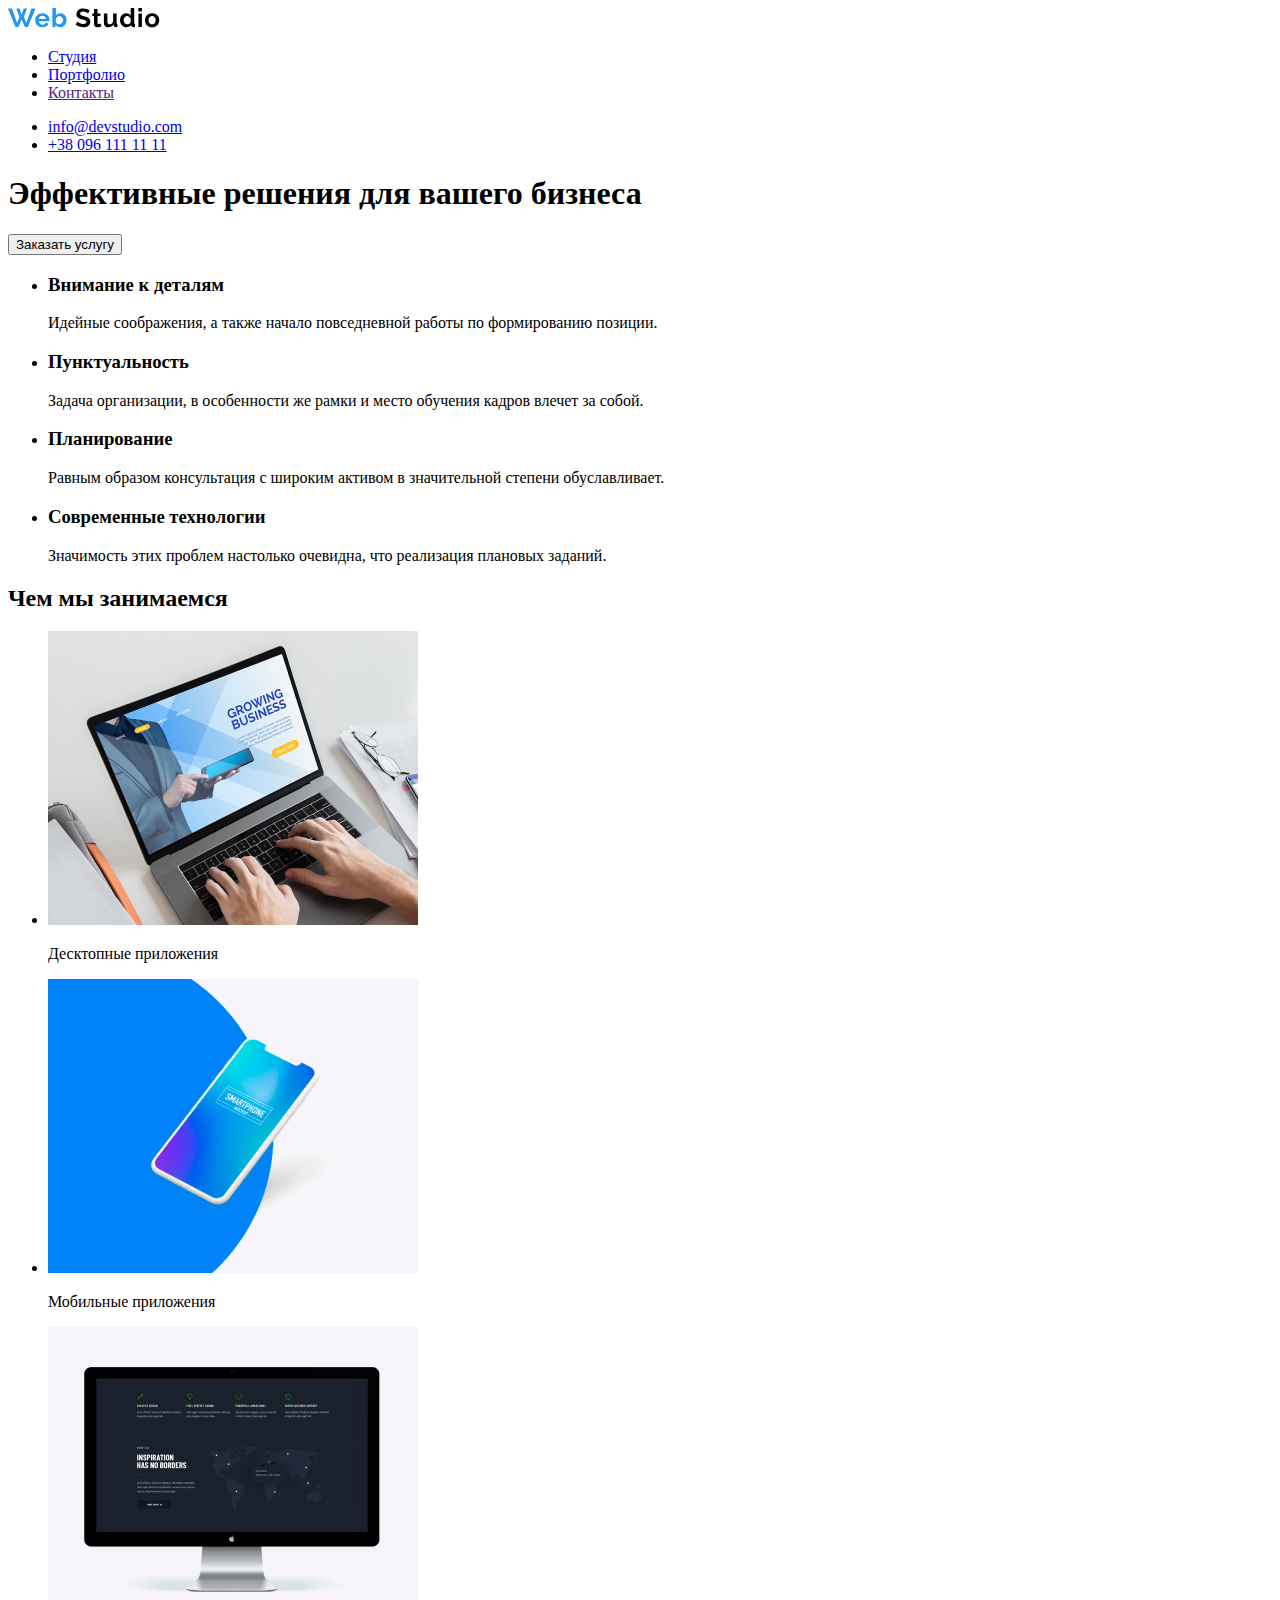
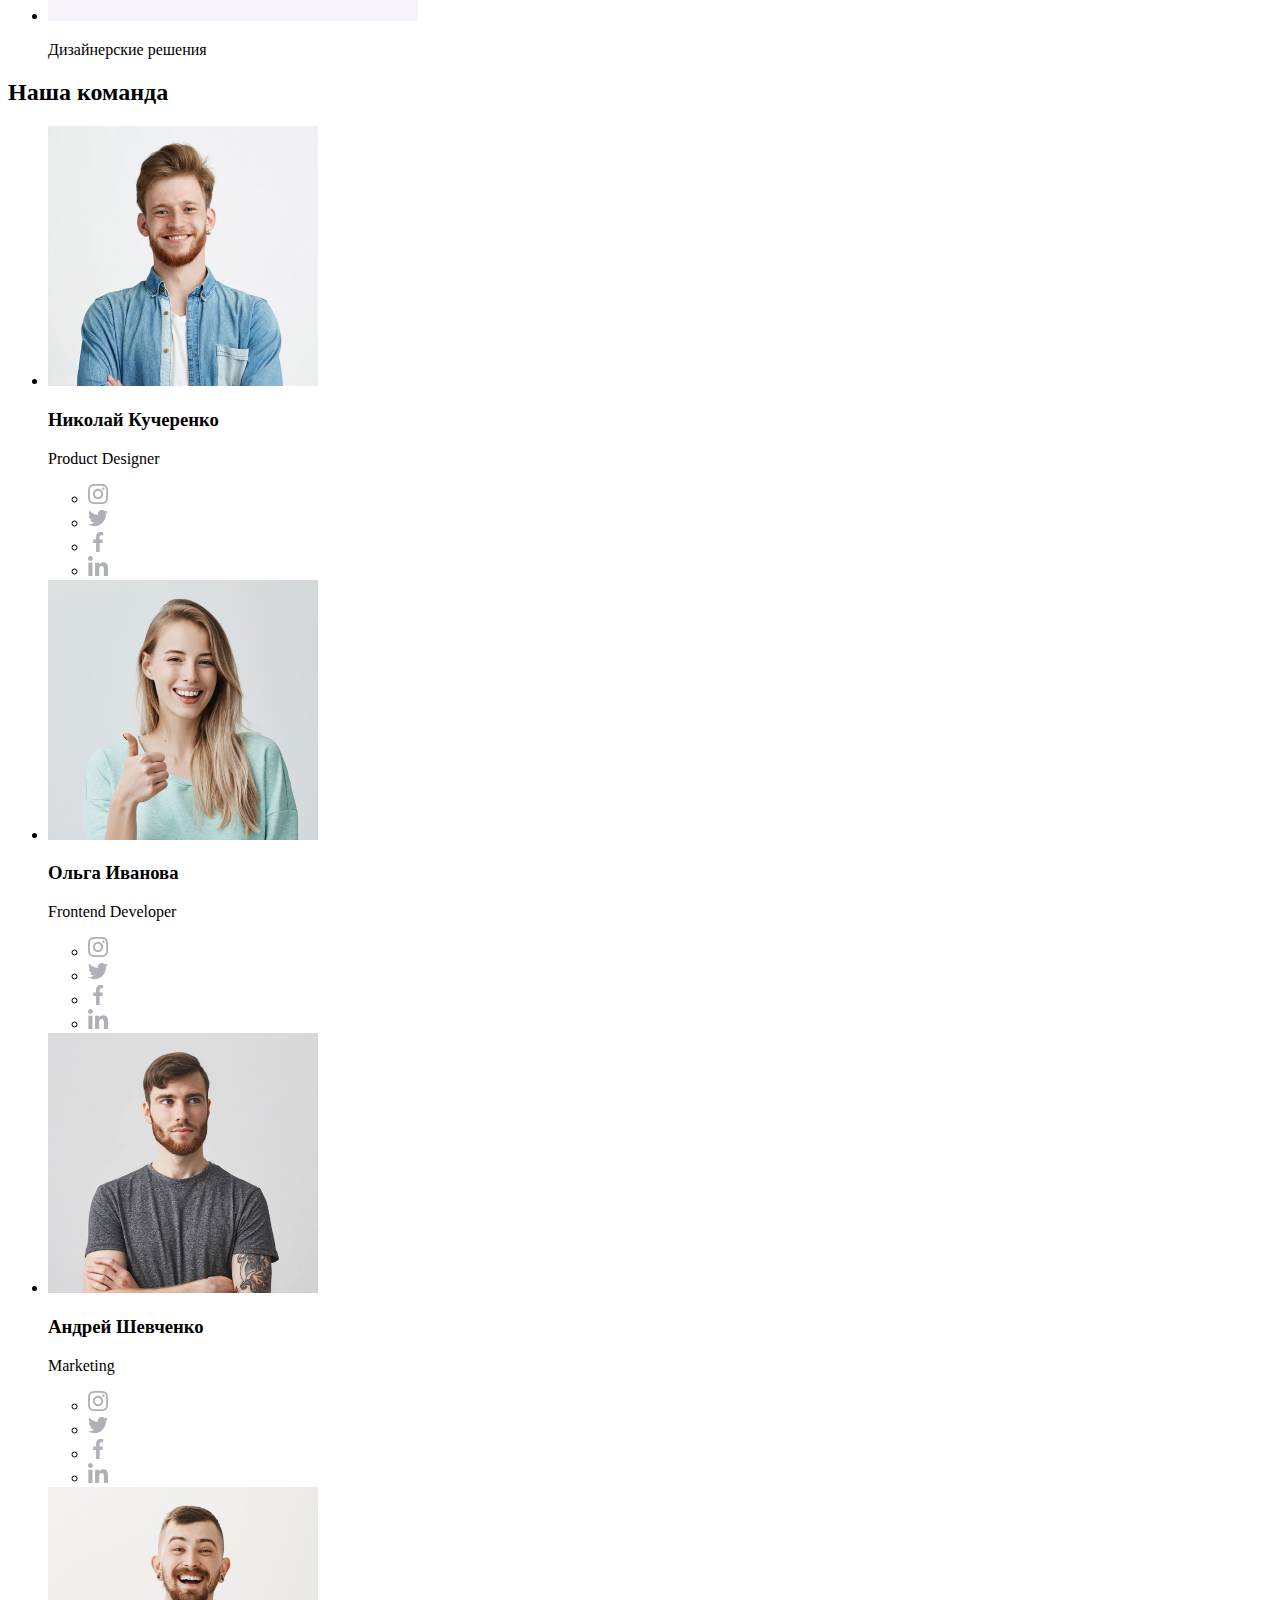
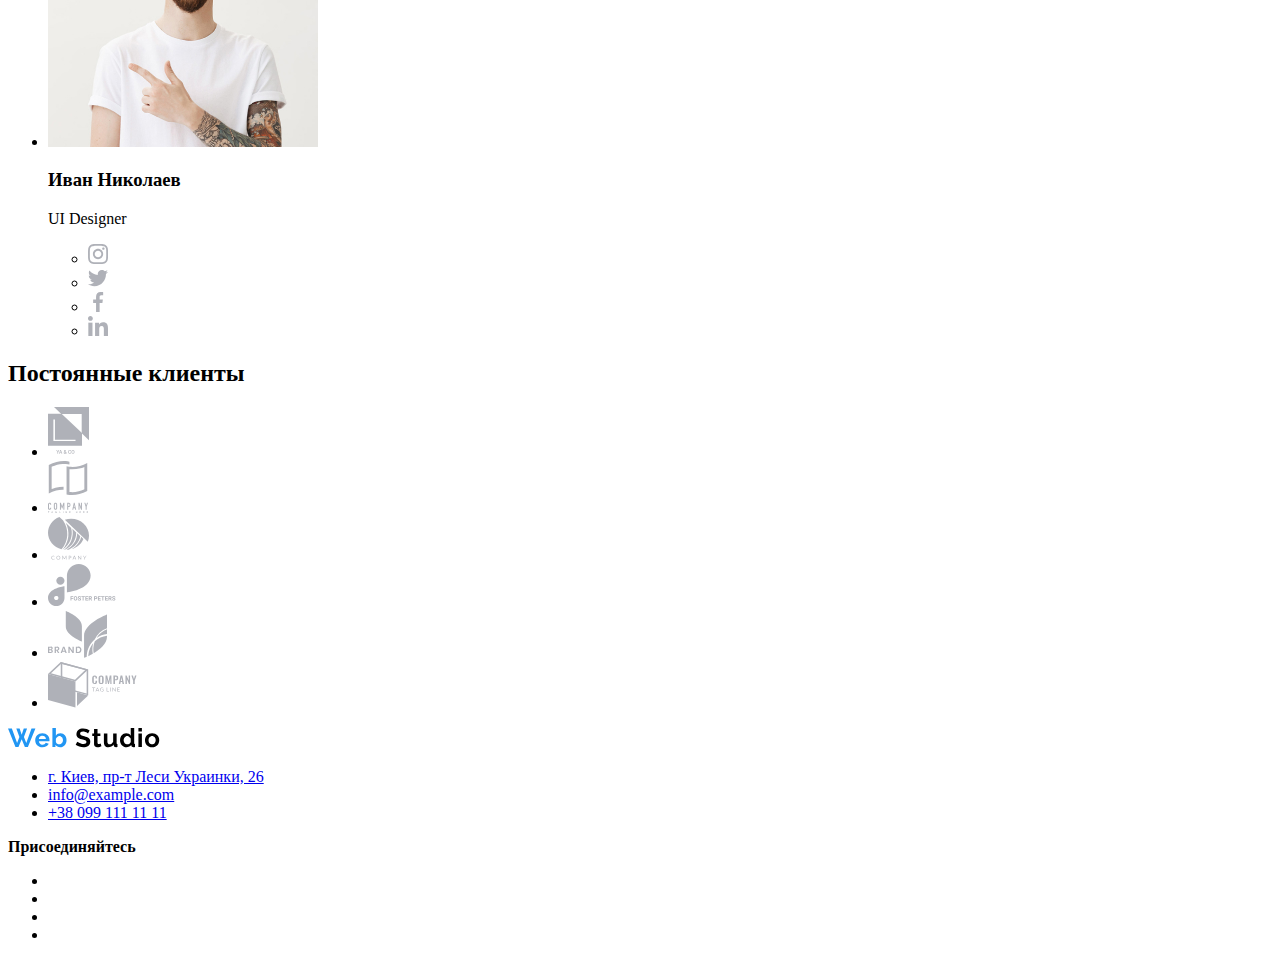
==== index.html @ 7141c563 "Изменяет имя файла" ====
<!DOCTYPE html>
<html lang="ru">
  <head>
    <meta charset="UTF-8" />
    <meta name="viewport" content="width=device-width, initial-scale=1.0" />
    <title>Веб студия</title>
  </head>
  <body>
    <header>
      <nav>
        <a href="/"><img src="./images/logo.svg" alt="Логотип компании" /></a>

        <ul>
          <li>
            <a href="./index.html">Студия</a>
          </li>
          <li>
            <a href="./portfolio.html">Портфолио</a>
          </li>
          <li>
            <a href="">Контакты</a>
          </li>
        </ul>
      </nav>
      <ul>
        <li>
          <a href="mailto:info@devstudio.com">info@devstudio.com</a>
        </li>
        <li>
          <a href="tel:+380961111111">+38 096 111 11 11</a>
        </li>
      </ul>
    </header>

    <main>
      <section>
        <h1>Эффективные решения для вашего бизнеса</h1>
        <button>Заказать услугу</button>
      </section>

      <section>
        <h2 hidden>О нас</h2>
        <ul>
          <li>
            <h3>Внимание к деталям</h3>
            <p>
              Идейные соображения, а также начало повседневной работы по
              формированию позиции.
            </p>
          </li>
          <li>
            <h3>Пунктуальность</h3>
            <p>
              Задача организации, в особенности же рамки и место обучения кадров
              влечет за собой.
            </p>
          </li>
          <li>
            <h3>Планирование</h3>
            <p>
              Равным образом консультация с широким активом в значительной
              степени обуславливает.
            </p>
          </li>
          <li>
            <h3>Современные технологии</h3>
            <p>
              Значимость этих проблем настолько очевидна, что реализация
              плановых заданий.
            </p>
          </li>
        </ul>
      </section>

      <section>
        <h2>Чем мы занимаемся</h2>
        <ul>
          <li>
            <img
              src="./images/img-1.jpg"
              alt="Работа за ноутбуком"
              width="370"
              height="294"
            />
            <p>Десктопные приложения</p>
          </li>
          <li>
            <img
              src="./images/img-2.jpg"
              alt="Мобильный телефон"
              width="370"
              height="294"
            />
            <p>Мобильные приложения</p>
          </li>
          <li>
            <img
              src="./images/img-3.jpg"
              alt="Дизайн проэкт на мониторе"
              width="370"
              height="294"
            />
            <p>Дизайнерские решения</p>
          </li>
        </ul>
      </section>

      <section>
        <h2>Наша команда</h2>
        <ul>
          <li>
            <img
              src="./images/teammate-1.jpg"
              alt="Сотрудник-1"
              width="270"
              height="260"
            />
            <h3>Николай Кучеренко</h3>
            <p>Product Designer</p>
            <ul>
              <li>
                <a href="https://www.instagram.com/" target="_blank"
                  ><img
                    src="./images/instagram-logo.svg"
                    alt="Логотип инстаграм"
                /></a>
              </li>
              <li>
                <a href="https://twitter.com/explore" target="_blank"
                  ><img src="./images/twitter-logo.svg" alt="Логотип твиттер"
                /></a>
              </li>
              <li>
                <a href="https://uk-ua.facebook.com/" target="_blank"
                  ><img src="./images/facebook-logo.svg" alt="Логотип фейсбук"
                /></a>
              </li>
              <li>
                <a href="https://www.linkedin.com/" target="_blank"
                  ><img src="./images/linkedin-logo.svg" alt="Логотип линкедин"
                /></a>
              </li>
            </ul>
          </li>
          <li>
            <img
              src="./images/teammate-2.jpg"
              alt="Сотрудник-2"
              width="270"
              height="260"
            />
            <h3>Ольга Иванова</h3>
            <p>Frontend Developer</p>
            <ul>
              <li>
                <a href="https://www.instagram.com/" target="_blank"
                  ><img
                    src="./images/instagram-logo.svg"
                    alt="Логотип инстаграм"
                /></a>
              </li>
              <li>
                <a href="https://twitter.com/explore" target="_blank"
                  ><img src="./images/twitter-logo.svg" alt="Логотип твиттер"
                /></a>
              </li>
              <li>
                <a href="https://uk-ua.facebook.com/" target="_blank"
                  ><img src="./images/facebook-logo.svg" alt="Логотип фейсбук"
                /></a>
              </li>
              <li>
                <a href="https://www.linkedin.com/" target="_blank"
                  ><img src="./images/linkedin-logo.svg" alt="Логотип линкедин"
                /></a>
              </li>
            </ul>
          </li>
          <li>
            <img
              src="./images/teammate-3.jpg"
              alt="Сотрудник-3"
              width="270"
              height="260"
            />
            <h3>Андрей Шевченко</h3>
            <p>Marketing</p>
            <ul>
              <li>
                <a href="https://www.instagram.com/" target="_blank"
                  ><img
                    src="./images/instagram-logo.svg"
                    alt="Логотип инстаграм"
                /></a>
              </li>
              <li>
                <a href="https://twitter.com/explore" target="_blank"
                  ><img src="./images/twitter-logo.svg" alt="Логотип твиттер"
                /></a>
              </li>
              <li>
                <a href="https://uk-ua.facebook.com/" target="_blank"
                  ><img src="./images/facebook-logo.svg" alt="Логотип фейсбук"
                /></a>
              </li>
              <li>
                <a href="https://www.linkedin.com/" target="_blank"
                  ><img src="./images/linkedin-logo.svg" alt="Логотип линкедин"
                /></a>
              </li>
            </ul>
          </li>
          <li>
            <img
              src="./images/teammate-4.jpg"
              alt="Сотрудник-4"
              width="270"
              height="260"
            />
            <h3>Иван Николаев</h3>
            <p>UI Designer</p>
            <ul>
              <li>
                <a href="https://www.instagram.com/" target="_blank"
                  ><img
                    src="./images/instagram-logo.svg"
                    alt="Логотип инстаграм"
                /></a>
              </li>
              <li>
                <a href="https://twitter.com/explore" target="_blank"
                  ><img src="./images/twitter-logo.svg" alt="Логотип твиттер"
                /></a>
              </li>
              <li>
                <a href="https://uk-ua.facebook.com/" target="_blank"
                  ><img src="./images/facebook-logo.svg" alt="Логотип фейсбук"
                /></a>
              </li>
              <li>
                <a href="https://www.linkedin.com/" target="_blank"
                  ><img src="./images/linkedin-logo.svg" alt="Логотип линкедин"
                /></a>
              </li>
            </ul>
          </li>
        </ul>
      </section>

      <section>
        <h2>Постоянные клиенты</h2>
        <ul>
          <li>
            <a href="" target="_blank"
              ><img src="./images/logocom1.svg" alt="Логотип компании 1"
            /></a>
          </li>
          <li>
            <a href="" target="_blank"
              ><img src="./images/logocom2.svg" alt="Логотип компании 2"
            /></a>
          </li>
          <li>
            <a href="" target="_blank"
              ><img src="./images/logocom3.svg" alt="Логотип компании 3"
            /></a>
          </li>
          <li>
            <a href="" target="_blank"
              ><img src="./images/logocom4.svg" alt="Логотип компании 4"
            /></a>
          </li>
          <li>
            <a href="" target="_blank"
              ><img src="./images/logocom6.svg" alt="Логотип компании 5"
            /></a>
          </li>
          <li>
            <a href="" target="_blank"
              ><img src="./images/logocom5.svg" alt="Логотип компании 6"
            /></a>
          </li>
        </ul>
      </section>
    </main>

    <footer>
      <a href=""><img src="./images/logo.svg" alt="Логотип компании" /></a>

      <ul>
        <li>
          <a href="https://goo.gl/maps/AK2g4CB96HyjoU2Z7" target="_blank"
            >г. Киев, пр-т Леси Украинки, 26</a
          >
        </li>
        <li><a href="mailto:info@example.com">info@example.com</a></li>
        <li><a href="tel:+380991111111">+38 099 111 11 11</a></li>
      </ul>

      <b>Присоединяйтесь</b>
      <ul>
        <li><a href="" aria-label="Instagram icon"></a></li>
        <li><a href="" aria-label="Twitter icon"></a></li>
        <li><a href="" aria-label="Facebook icon"></a></li>
        <li><a href="" aria-label="Linkedin icon"></a></li>
      </ul>
    </footer>
  </body>
</html>
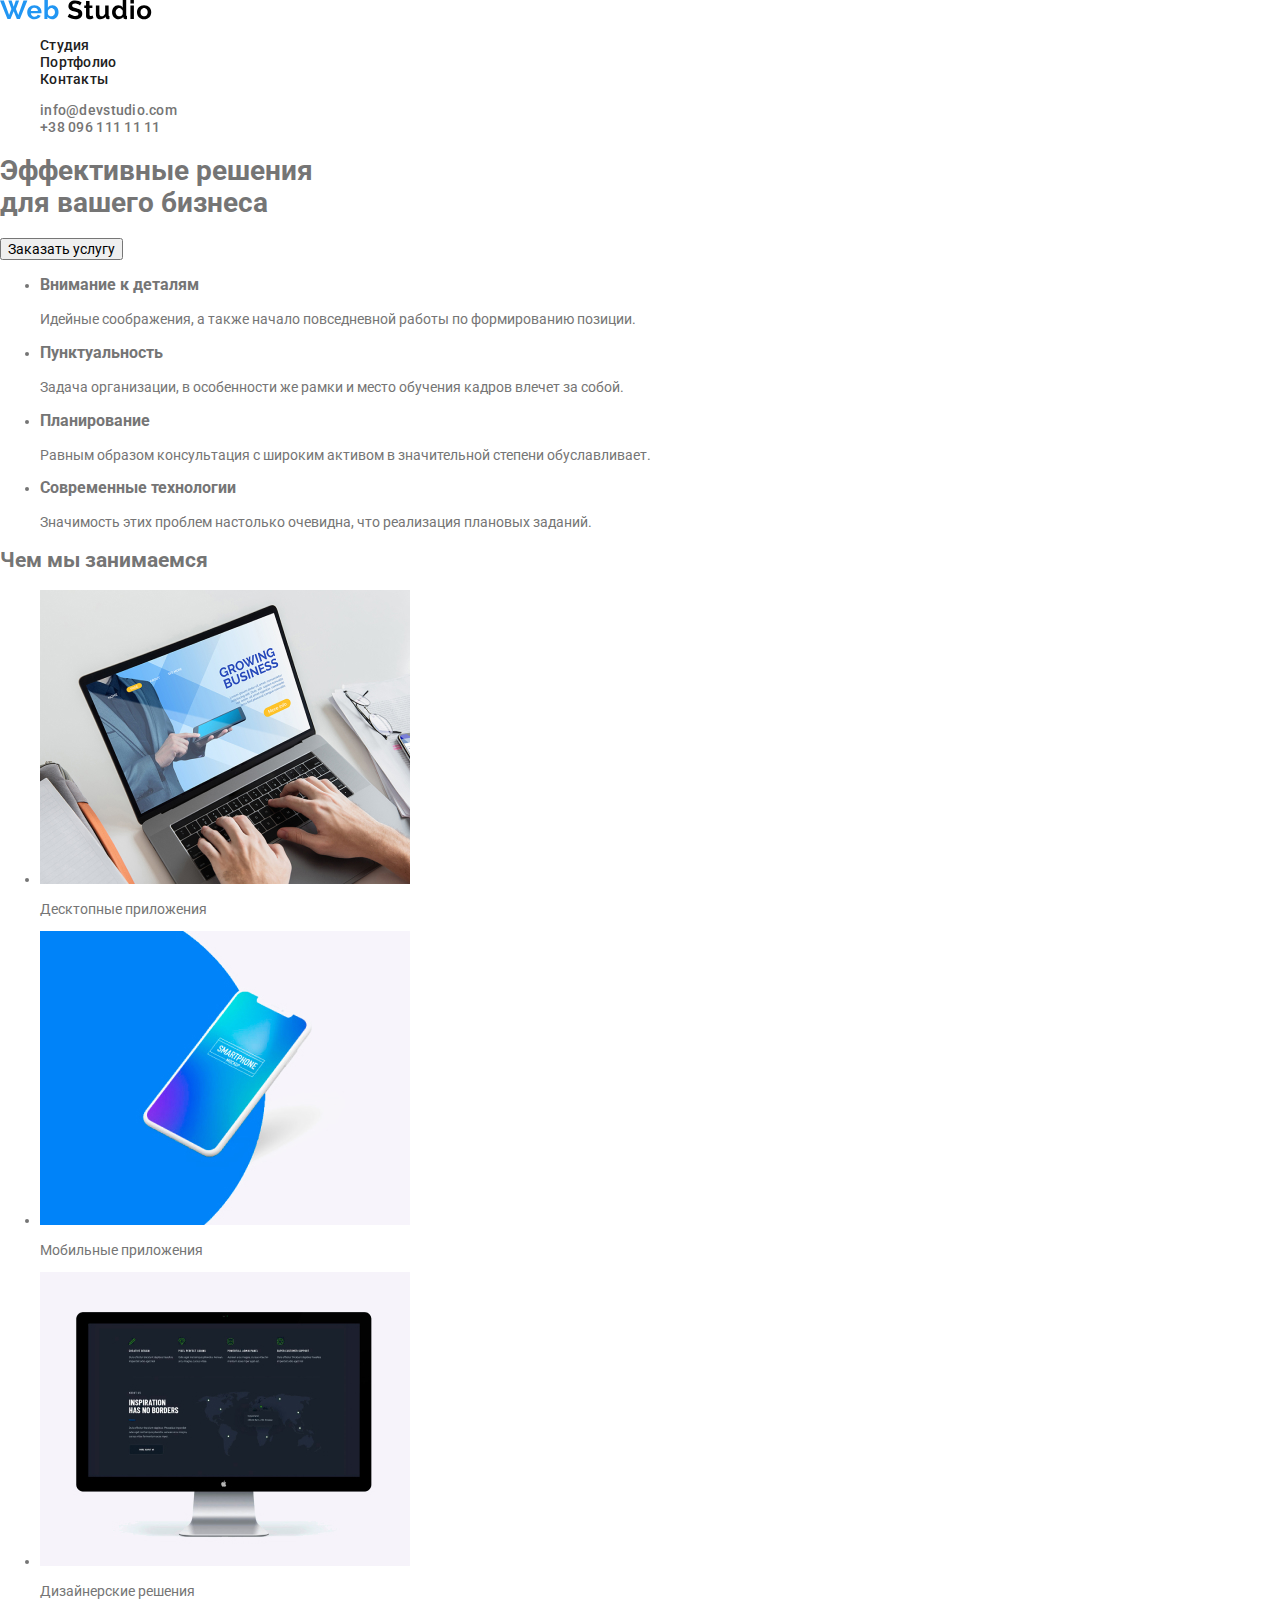
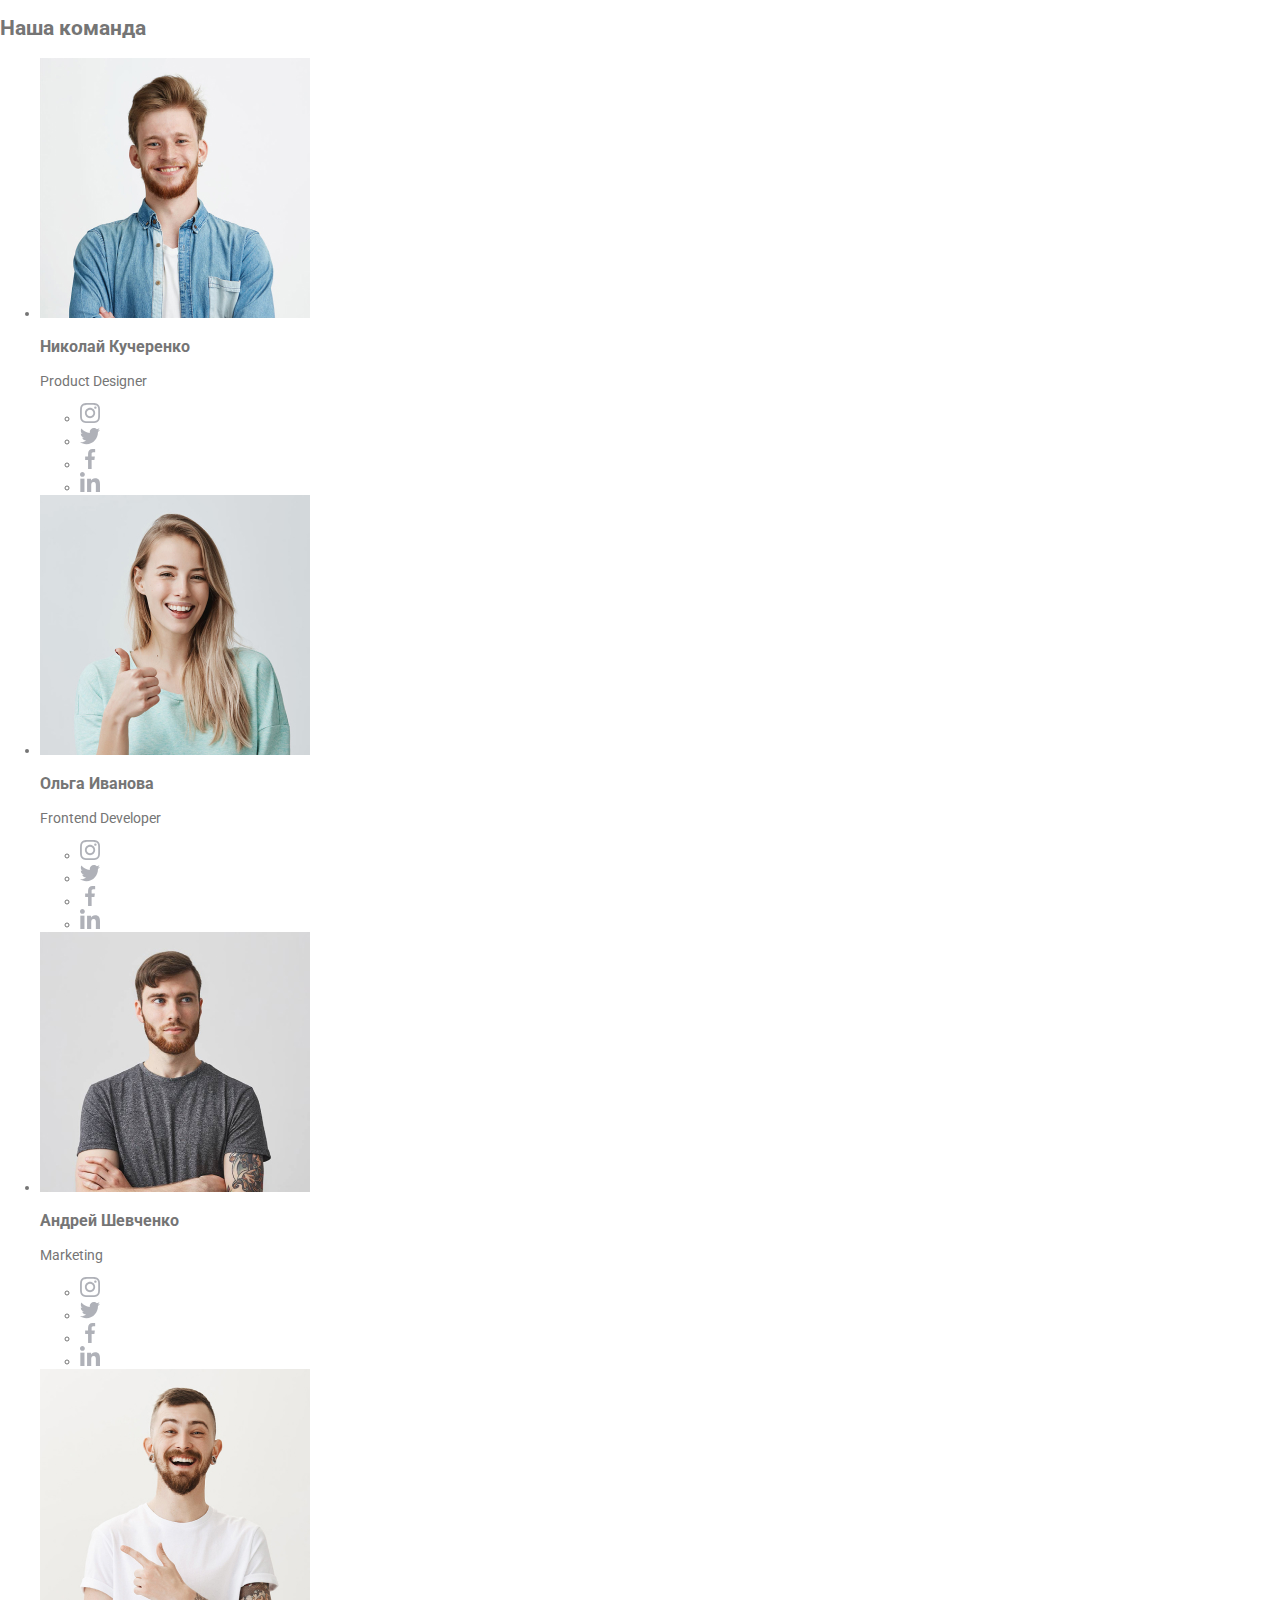
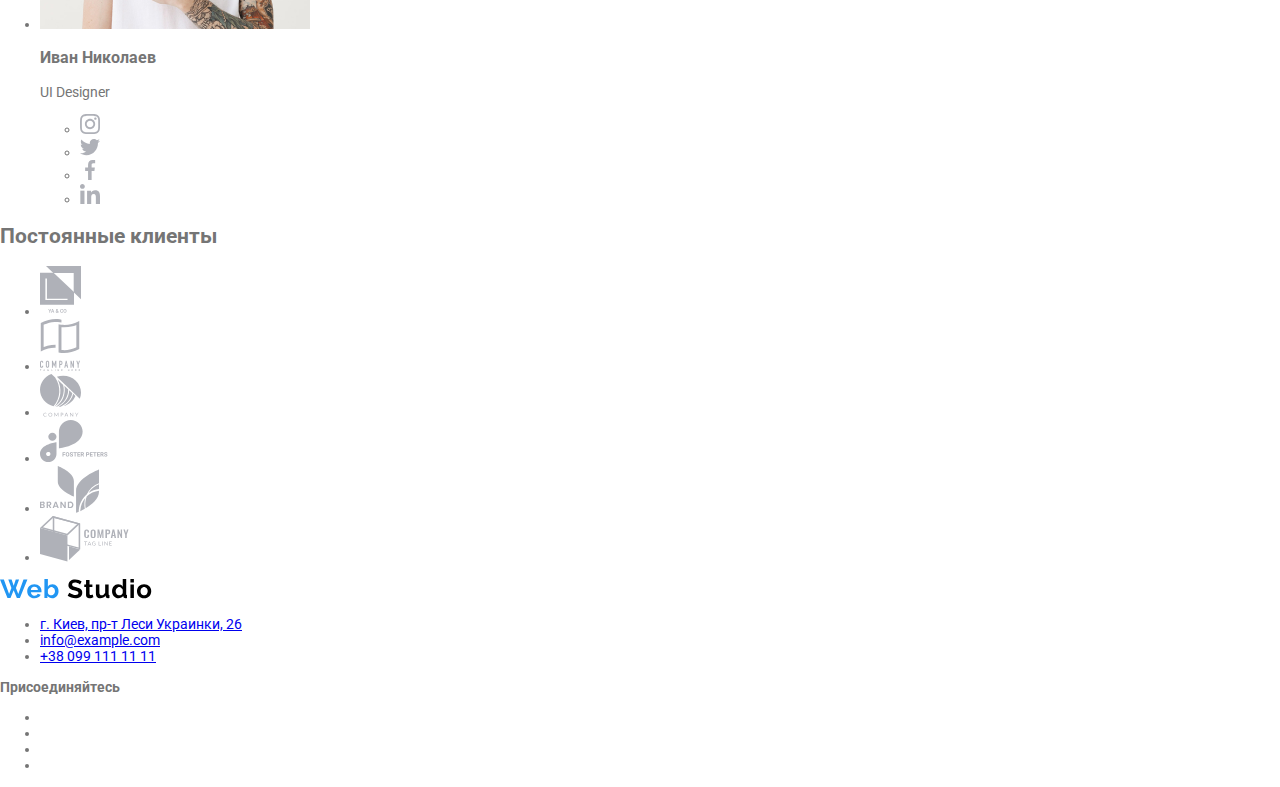
==== commit 8b9a3f42: "Стилизирует хэдэр" ====
--- a/index.html
+++ b/index.html
@@ -3,38 +3,53 @@
   <head>
     <meta charset="UTF-8" />
     <meta name="viewport" content="width=device-width, initial-scale=1.0" />
-    <title>Веб студия</title>
+    <title>Студия</title>
+    <link
+      href="https://fonts.googleapis.com/css2?family=Raleway:wght@700&family=Roboto:wght@400;500;700&display=swap"
+      rel="stylesheet"
+    />
+    <link rel="stylesheet" href="./css/normalize.css" />
+    <link rel="stylesheet" href="./css/styles.css" />
   </head>
   <body>
-    <header>
-      <nav>
-        <a href="/"><img src="./images/logo.svg" alt="Логотип компании" /></a>
-
-        <ul>
-          <li>
-            <a href="./index.html">Студия</a>
-          </li>
-          <li>
-            <a href="./portfolio.html">Портфолио</a>
-          </li>
-          <li>
-            <a href="">Контакты</a>
+    <header class="header">
+      <nav class="header-nav">
+        <a class="logo" href="/"
+          ><img src="./images/logo.svg" alt="Логотип компании"
+        /></a>
+
+        <ul class="nav-list list">
+          <li class="nav-list-item">
+            <a class="nav-list-link link" href="./index.html">Студия</a>
+          </li>
+          <li class="nav-list-item">
+            <a class="nav-list-link link" href="./portfolio.html">Портфолио</a>
+          </li>
+          <li class="nav-list-item">
+            <a class="nav-list-link link" href="">Контакты</a>
           </li>
         </ul>
       </nav>
-      <ul>
-        <li>
-          <a href="mailto:info@devstudio.com">info@devstudio.com</a>
-        </li>
-        <li>
-          <a href="tel:+380961111111">+38 096 111 11 11</a>
+      <ul class="contact-list list">
+        <li class="contact-list-item">
+          <a class="contact-list-link link" href="mailto:info@devstudio.com"
+            >info@devstudio.com</a
+          >
+        </li>
+        <li class="contact-list-item">
+          <a class="contact-list-link link" href="tel:+380961111111"
+            >+38 096 111 11 11</a
+          >
         </li>
       </ul>
     </header>
 
     <main>
-      <section>
-        <h1>Эффективные решения для вашего бизнеса</h1>
+      <section class="hero">
+        <h1 class="hero-title">
+          Эффективные решения <br />
+          для вашего бизнеса
+        </h1>
         <button>Заказать услугу</button>
       </section>
 
@@ -284,25 +299,46 @@
       </section>
     </main>
 
-    <footer>
-      <a href=""><img src="./images/logo.svg" alt="Логотип компании" /></a>
-
-      <ul>
-        <li>
-          <a href="https://goo.gl/maps/AK2g4CB96HyjoU2Z7" target="_blank"
+    <footer class="footer">
+      <a class="footer-logo" href=""
+        ><img src="./images/logo.svg" alt="Логотип компании"
+      /></a>
+
+      <ul class="footer-list">
+        <li class="footer-list-item">
+          <a
+            class="footer-list-link"
+            href="https://goo.gl/maps/AK2g4CB96HyjoU2Z7"
+            target="_blank"
             >г. Киев, пр-т Леси Украинки, 26</a
           >
         </li>
-        <li><a href="mailto:info@example.com">info@example.com</a></li>
-        <li><a href="tel:+380991111111">+38 099 111 11 11</a></li>
+        <li class="footer-list-item">
+          <a class="footer-list-link" href="mailto:info@example.com"
+            >info@example.com</a
+          >
+        </li>
+        <li class="footer-list-item">
+          <a class="footer-list-link" href="tel:+380991111111"
+            >+38 099 111 11 11</a
+          >
+        </li>
       </ul>
 
-      <b>Присоединяйтесь</b>
-      <ul>
-        <li><a href="" aria-label="Instagram icon"></a></li>
-        <li><a href="" aria-label="Twitter icon"></a></li>
-        <li><a href="" aria-label="Facebook icon"></a></li>
-        <li><a href="" aria-label="Linkedin icon"></a></li>
+      <b class="slogan">Присоединяйтесь</b>
+      <ul class="social-list">
+        <li class="social-list-item">
+          <a class="social-list-link" href="" aria-label="Instagram icon"></a>
+        </li>
+        <li class="social-list-item">
+          <a class="social-list-link" href="" aria-label="Twitter icon"></a>
+        </li>
+        <li class="social-list-item">
+          <a class="social-list-link" href="" aria-label="Facebook icon"></a>
+        </li>
+        <li class="social-list-item">
+          <a class="social-list-link" href="" aria-label="Linkedin icon"></a>
+        </li>
       </ul>
     </footer>
   </body>
--- a/css/styles.css
+++ b/css/styles.css
@@ -0,0 +1,38 @@
+body {
+  color: #757575;
+  font-family: "Roboto", sans-serif;
+  font-size: 14px;
+  background-color: #ffffff;
+}
+
+/* Разметка хэдэра */
+
+.link {
+  text-decoration: none;
+}
+
+.list {
+  list-style: none;
+}
+
+.nav-list-link,
+.contact-list-link {
+  font-weight: 500;
+  font-size: 14px;
+  line-height: 1.14;
+  letter-spacing: 0.02em;
+  color: #212121;
+}
+
+.nav-list-link:hover,
+.nav-list-link:focus,
+.contact-list-link:hover,
+.contact-list-link:focus {
+  color: #2196f3;
+}
+
+.contact-list-link {
+  color: #757575;
+}
+
+/* Разметка HERO секции */
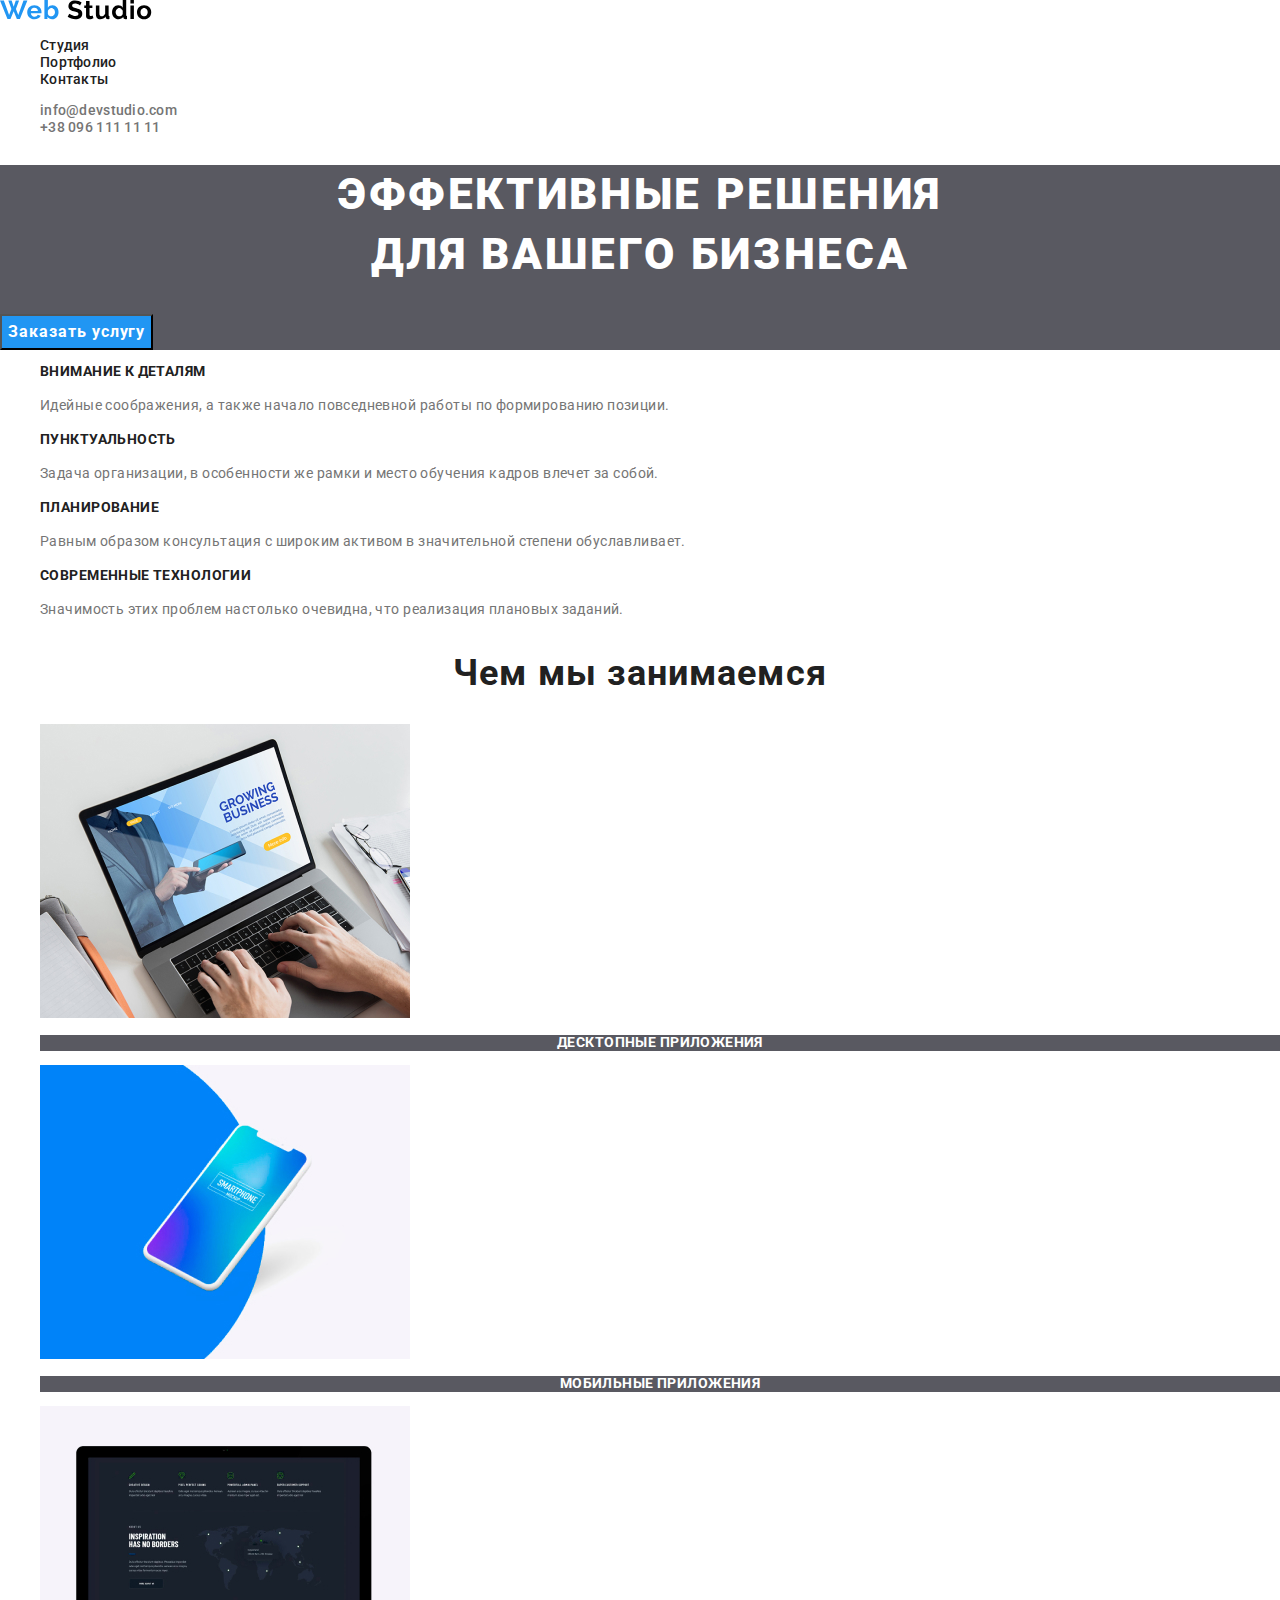
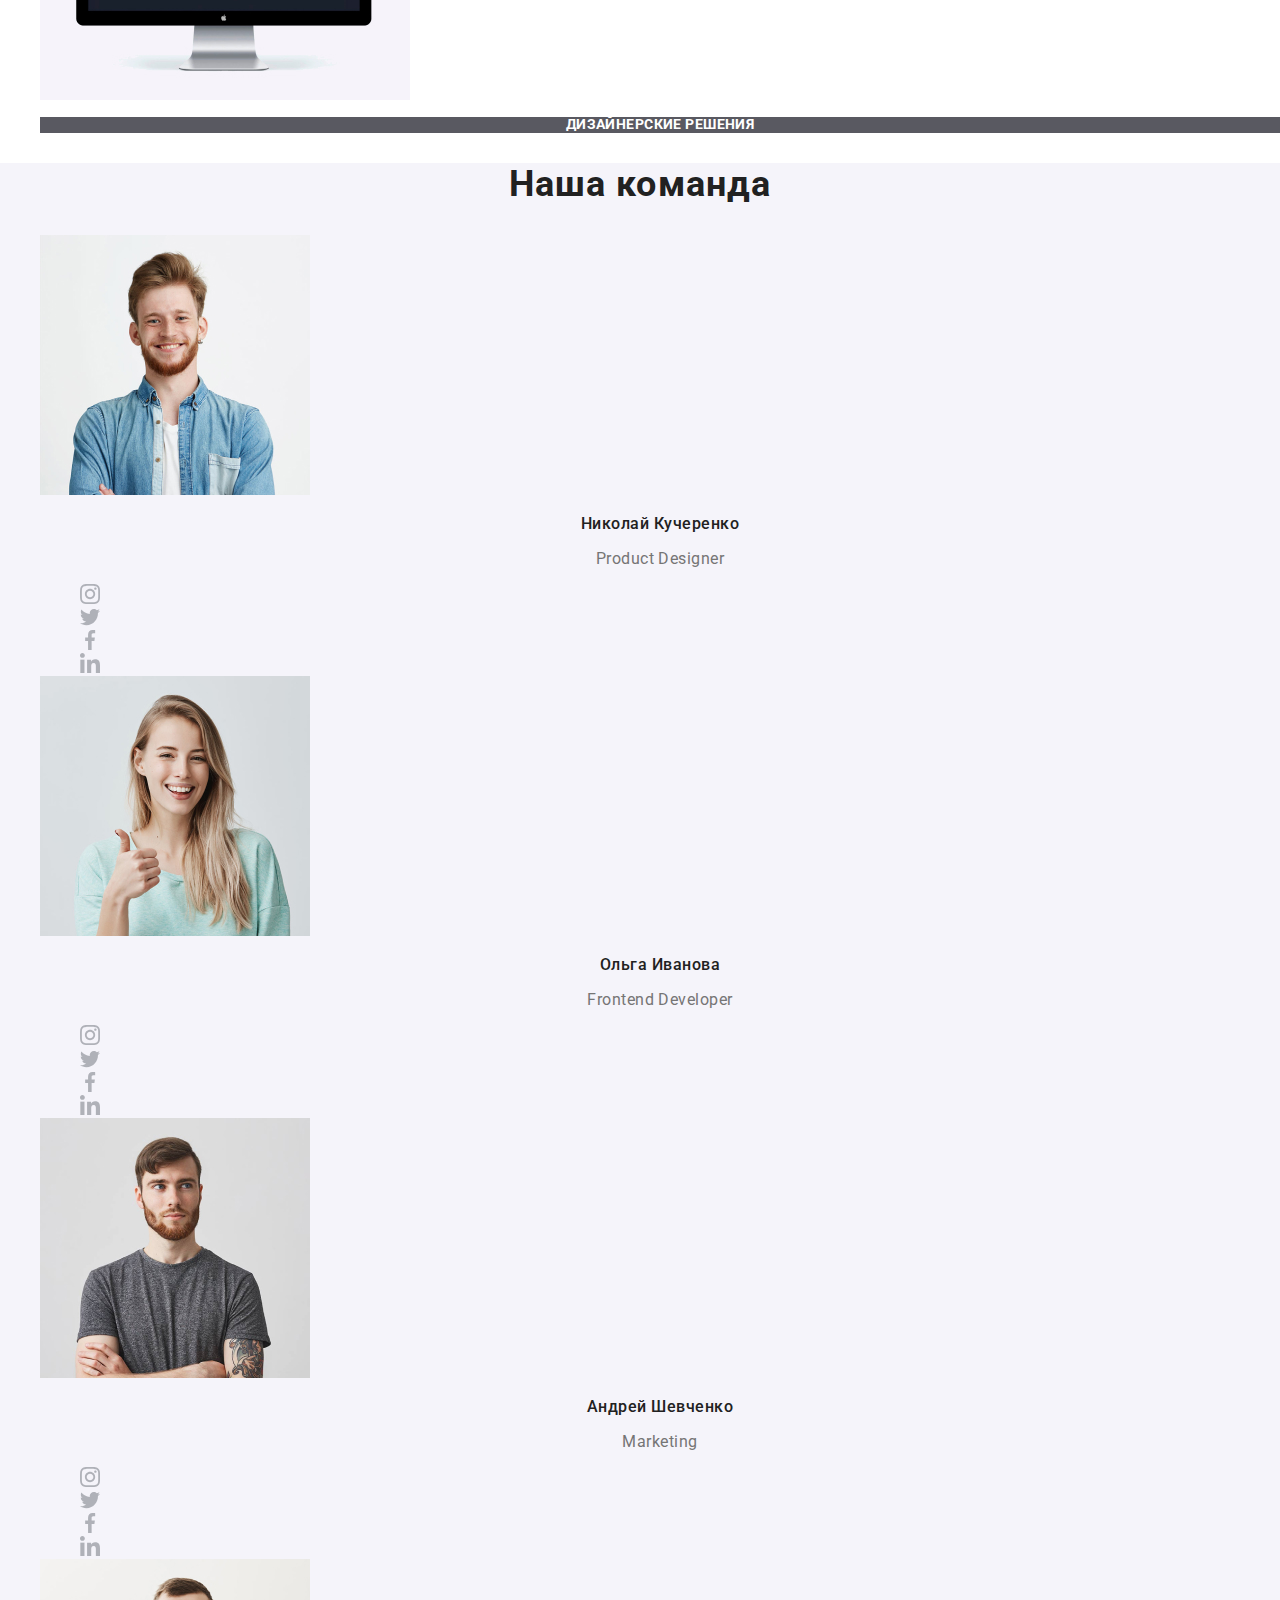
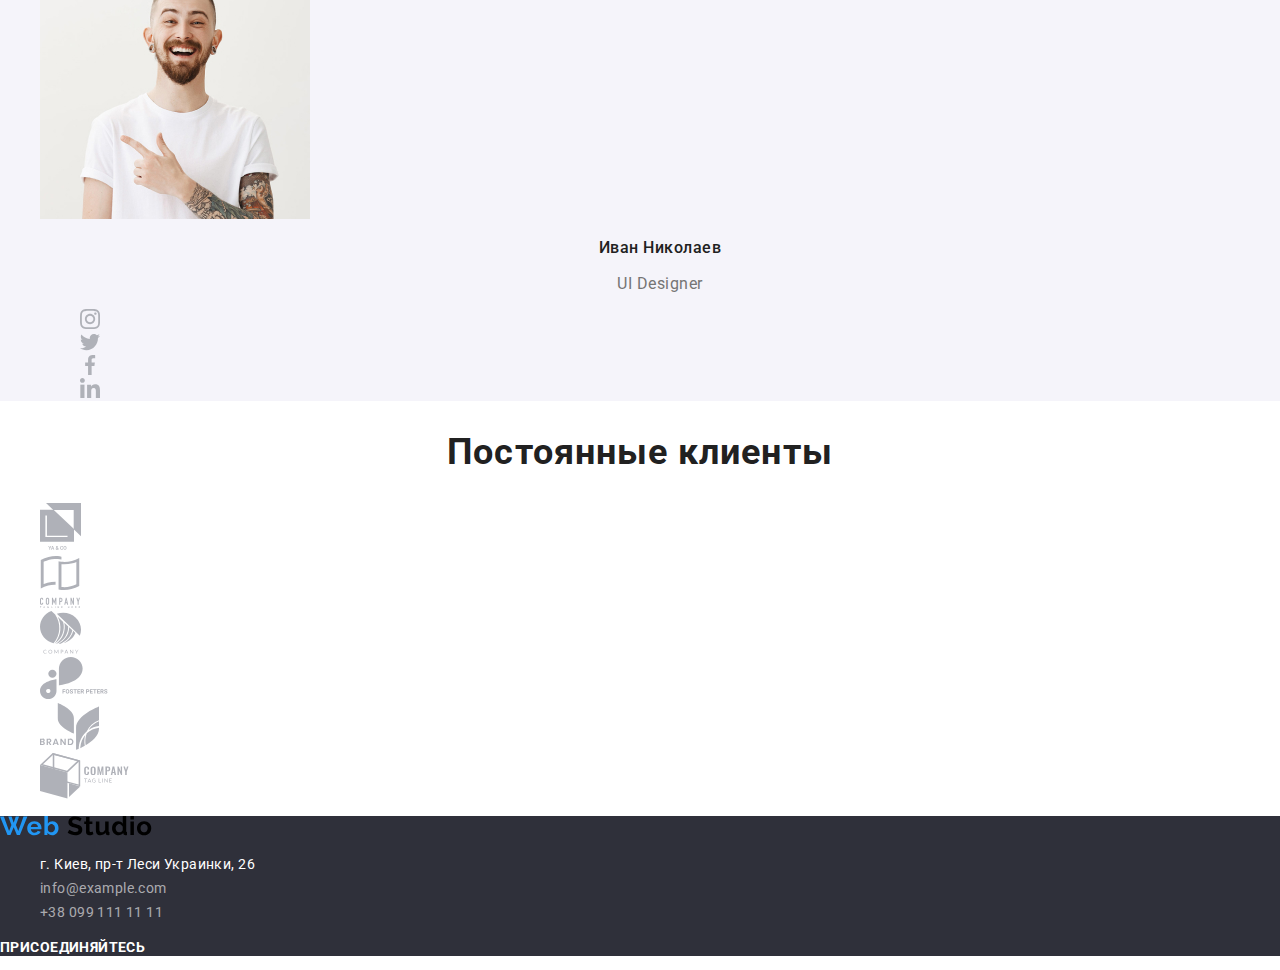
==== commit e32287c3: "Стилизирует страницу Студия" ====
--- a/index.html
+++ b/index.html
@@ -5,7 +5,7 @@
     <meta name="viewport" content="width=device-width, initial-scale=1.0" />
     <title>Студия</title>
     <link
-      href="https://fonts.googleapis.com/css2?family=Raleway:wght@700&family=Roboto:wght@400;500;700&display=swap"
+      href="https://fonts.googleapis.com/css2?family=Raleway:wght@700&family=Roboto:wght@400;500;700;900&display=swap"
       rel="stylesheet"
     />
     <link rel="stylesheet" href="./css/normalize.css" />
@@ -50,36 +50,36 @@
           Эффективные решения <br />
           для вашего бизнеса
         </h1>
-        <button>Заказать услугу</button>
+        <button class="order-button" type="button">Заказать услугу</button>
       </section>
 
-      <section>
+      <section class="about">
         <h2 hidden>О нас</h2>
-        <ul>
-          <li>
-            <h3>Внимание к деталям</h3>
-            <p>
+        <ul class="about-list list">
+          <li class="about-list-item">
+            <h3 class="about-title">Внимание к деталям</h3>
+            <p class="about-text">
               Идейные соображения, а также начало повседневной работы по
               формированию позиции.
             </p>
           </li>
-          <li>
-            <h3>Пунктуальность</h3>
-            <p>
+          <li class="about-list-item">
+            <h3 class="about-title">Пунктуальность</h3>
+            <p class="about-text">
               Задача организации, в особенности же рамки и место обучения кадров
               влечет за собой.
             </p>
           </li>
-          <li>
-            <h3>Планирование</h3>
-            <p>
+          <li class="about-list-item">
+            <h3 class="about-title">Планирование</h3>
+            <p class="about-text">
               Равным образом консультация с широким активом в значительной
               степени обуславливает.
             </p>
           </li>
-          <li>
-            <h3>Современные технологии</h3>
-            <p>
+          <li class="about-list-item">
+            <h3 class="about-title">Современные технологии</h3>
+            <p class="about-text">
               Значимость этих проблем настолько очевидна, что реализация
               плановых заданий.
             </p>
@@ -87,173 +87,221 @@
         </ul>
       </section>
 
-      <section>
-        <h2>Чем мы занимаемся</h2>
-        <ul>
-          <li>
+      <section class="we-do">
+        <h2 class="we-do-title">Чем мы занимаемся</h2>
+        <ul class="we-do-list list">
+          <li class="we-do-list-item">
             <img
               src="./images/img-1.jpg"
               alt="Работа за ноутбуком"
               width="370"
               height="294"
             />
-            <p>Десктопные приложения</p>
-          </li>
-          <li>
+            <p class="we-do-text">Десктопные приложения</p>
+          </li>
+          <li class="we-do-list-item">
             <img
               src="./images/img-2.jpg"
               alt="Мобильный телефон"
               width="370"
               height="294"
             />
-            <p>Мобильные приложения</p>
-          </li>
-          <li>
+            <p class="we-do-text">Мобильные приложения</p>
+          </li>
+          <li class="we-do-list-item">
             <img
               src="./images/img-3.jpg"
               alt="Дизайн проэкт на мониторе"
               width="370"
               height="294"
             />
-            <p>Дизайнерские решения</p>
+            <p class="we-do-text">Дизайнерские решения</p>
           </li>
         </ul>
       </section>
 
-      <section>
-        <h2>Наша команда</h2>
-        <ul>
-          <li>
+      <section class="team">
+        <h2 class="team-title">Наша команда</h2>
+        <ul class="team-list list">
+          <li class="team-list-item">
             <img
               src="./images/teammate-1.jpg"
               alt="Сотрудник-1"
               width="270"
               height="260"
             />
-            <h3>Николай Кучеренко</h3>
-            <p>Product Designer</p>
-            <ul>
-              <li>
-                <a href="https://www.instagram.com/" target="_blank"
+            <h3 class="team-name">Николай Кучеренко</h3>
+            <p class="team-position">Product Designer</p>
+            <ul class="list">
+              <li>
+                <a
+                  class="team-social-link"
+                  href="https://www.instagram.com/"
+                  target="_blank"
                   ><img
                     src="./images/instagram-logo.svg"
                     alt="Логотип инстаграм"
                 /></a>
               </li>
               <li>
-                <a href="https://twitter.com/explore" target="_blank"
+                <a
+                  class="team-social-link"
+                  href="https://twitter.com/explore"
+                  target="_blank"
                   ><img src="./images/twitter-logo.svg" alt="Логотип твиттер"
                 /></a>
               </li>
               <li>
-                <a href="https://uk-ua.facebook.com/" target="_blank"
+                <a
+                  class="team-social-link"
+                  href="https://uk-ua.facebook.com/"
+                  target="_blank"
                   ><img src="./images/facebook-logo.svg" alt="Логотип фейсбук"
                 /></a>
               </li>
               <li>
-                <a href="https://www.linkedin.com/" target="_blank"
+                <a
+                  class="team-social-link"
+                  href="https://www.linkedin.com/"
+                  target="_blank"
                   ><img src="./images/linkedin-logo.svg" alt="Логотип линкедин"
                 /></a>
               </li>
             </ul>
           </li>
-          <li>
+          <li class="team-list-item">
             <img
               src="./images/teammate-2.jpg"
               alt="Сотрудник-2"
               width="270"
               height="260"
             />
-            <h3>Ольга Иванова</h3>
-            <p>Frontend Developer</p>
-            <ul>
-              <li>
-                <a href="https://www.instagram.com/" target="_blank"
+            <h3 class="team-name">Ольга Иванова</h3>
+            <p class="team-position">Frontend Developer</p>
+            <ul class="list">
+              <li>
+                <a
+                  class="team-social-link"
+                  href="https://www.instagram.com/"
+                  target="_blank"
                   ><img
                     src="./images/instagram-logo.svg"
                     alt="Логотип инстаграм"
                 /></a>
               </li>
               <li>
-                <a href="https://twitter.com/explore" target="_blank"
+                <a
+                  class="team-social-link"
+                  href="https://twitter.com/explore"
+                  target="_blank"
                   ><img src="./images/twitter-logo.svg" alt="Логотип твиттер"
                 /></a>
               </li>
               <li>
-                <a href="https://uk-ua.facebook.com/" target="_blank"
+                <a
+                  class="team-social-link"
+                  href="https://uk-ua.facebook.com/"
+                  target="_blank"
                   ><img src="./images/facebook-logo.svg" alt="Логотип фейсбук"
                 /></a>
               </li>
               <li>
-                <a href="https://www.linkedin.com/" target="_blank"
+                <a
+                  class="team-social-link"
+                  href="https://www.linkedin.com/"
+                  target="_blank"
                   ><img src="./images/linkedin-logo.svg" alt="Логотип линкедин"
                 /></a>
               </li>
             </ul>
           </li>
-          <li>
+          <li class="team-list-item">
             <img
               src="./images/teammate-3.jpg"
               alt="Сотрудник-3"
               width="270"
               height="260"
             />
-            <h3>Андрей Шевченко</h3>
-            <p>Marketing</p>
-            <ul>
-              <li>
-                <a href="https://www.instagram.com/" target="_blank"
+            <h3 class="team-name">Андрей Шевченко</h3>
+            <p class="team-position">Marketing</p>
+            <ul class="list">
+              <li>
+                <a
+                  class="team-social-link"
+                  href="https://www.instagram.com/"
+                  target="_blank"
                   ><img
                     src="./images/instagram-logo.svg"
                     alt="Логотип инстаграм"
                 /></a>
               </li>
               <li>
-                <a href="https://twitter.com/explore" target="_blank"
+                <a
+                  class="team-social-link"
+                  href="https://twitter.com/explore"
+                  target="_blank"
                   ><img src="./images/twitter-logo.svg" alt="Логотип твиттер"
                 /></a>
               </li>
               <li>
-                <a href="https://uk-ua.facebook.com/" target="_blank"
+                <a
+                  class="team-social-link"
+                  href="https://uk-ua.facebook.com/"
+                  target="_blank"
                   ><img src="./images/facebook-logo.svg" alt="Логотип фейсбук"
                 /></a>
               </li>
               <li>
-                <a href="https://www.linkedin.com/" target="_blank"
+                <a
+                  class="team-social-link"
+                  href="https://www.linkedin.com/"
+                  target="_blank"
                   ><img src="./images/linkedin-logo.svg" alt="Логотип линкедин"
                 /></a>
               </li>
             </ul>
           </li>
-          <li>
+          <li class="team-list-item">
             <img
               src="./images/teammate-4.jpg"
               alt="Сотрудник-4"
               width="270"
               height="260"
             />
-            <h3>Иван Николаев</h3>
-            <p>UI Designer</p>
-            <ul>
-              <li>
-                <a href="https://www.instagram.com/" target="_blank"
+            <h3 class="team-name">Иван Николаев</h3>
+            <p class="team-position">UI Designer</p>
+            <ul class="list">
+              <li>
+                <a
+                  class="team-social-link"
+                  href="https://www.instagram.com/"
+                  target="_blank"
                   ><img
                     src="./images/instagram-logo.svg"
                     alt="Логотип инстаграм"
                 /></a>
               </li>
               <li>
-                <a href="https://twitter.com/explore" target="_blank"
+                <a
+                  class="team-social-link"
+                  href="https://twitter.com/explore"
+                  target="_blank"
                   ><img src="./images/twitter-logo.svg" alt="Логотип твиттер"
                 /></a>
               </li>
               <li>
-                <a href="https://uk-ua.facebook.com/" target="_blank"
+                <a
+                  class="team-social-link"
+                  href="https://uk-ua.facebook.com/"
+                  target="_blank"
                   ><img src="./images/facebook-logo.svg" alt="Логотип фейсбук"
                 /></a>
               </li>
               <li>
-                <a href="https://www.linkedin.com/" target="_blank"
+                <a
+                  class="team-social-link"
+                  href="https://www.linkedin.com/"
+                  target="_blank"
                   ><img src="./images/linkedin-logo.svg" alt="Логотип линкедин"
                 /></a>
               </li>
@@ -262,36 +310,36 @@
         </ul>
       </section>
 
-      <section>
-        <h2>Постоянные клиенты</h2>
-        <ul>
-          <li>
-            <a href="" target="_blank"
+      <section class="clients">
+        <h2 class="clients-title">Постоянные клиенты</h2>
+        <ul class="clients-list list">
+          <li class="clients-list-item">
+            <a class="clients-link link" href="" target="_blank"
               ><img src="./images/logocom1.svg" alt="Логотип компании 1"
             /></a>
           </li>
-          <li>
-            <a href="" target="_blank"
+          <li class="clients-list-item">
+            <a class="clients-link link" href="" target="_blank"
               ><img src="./images/logocom2.svg" alt="Логотип компании 2"
             /></a>
           </li>
-          <li>
-            <a href="" target="_blank"
+          <li class="clients-list-item">
+            <a class="clients-link link" href="" target="_blank"
               ><img src="./images/logocom3.svg" alt="Логотип компании 3"
             /></a>
           </li>
-          <li>
-            <a href="" target="_blank"
+          <li class="clients-list-item">
+            <a class="clients-link link" href="" target="_blank"
               ><img src="./images/logocom4.svg" alt="Логотип компании 4"
             /></a>
           </li>
-          <li>
-            <a href="" target="_blank"
+          <li class="clients-list-item">
+            <a class="clients-link link" href="" target="_blank"
               ><img src="./images/logocom6.svg" alt="Логотип компании 5"
             /></a>
           </li>
-          <li>
-            <a href="" target="_blank"
+          <li class="clients-list-item">
+            <a class="clients-link link" href="" target="_blank"
               ><img src="./images/logocom5.svg" alt="Логотип компании 6"
             /></a>
           </li>
@@ -304,40 +352,56 @@
         ><img src="./images/logo.svg" alt="Логотип компании"
       /></a>
 
-      <ul class="footer-list">
+      <ul class="footer-list list">
         <li class="footer-list-item">
           <a
-            class="footer-list-link"
+            class="footer-list-link-adress link"
             href="https://goo.gl/maps/AK2g4CB96HyjoU2Z7"
             target="_blank"
             >г. Киев, пр-т Леси Украинки, 26</a
           >
         </li>
         <li class="footer-list-item">
-          <a class="footer-list-link" href="mailto:info@example.com"
+          <a class="footer-list-link link" href="mailto:info@example.com"
             >info@example.com</a
           >
         </li>
         <li class="footer-list-item">
-          <a class="footer-list-link" href="tel:+380991111111"
+          <a class="footer-list-link link" href="tel:+380991111111"
             >+38 099 111 11 11</a
           >
         </li>
       </ul>
 
       <b class="slogan">Присоединяйтесь</b>
-      <ul class="social-list">
+      <ul class="social-list list">
         <li class="social-list-item">
-          <a class="social-list-link" href="" aria-label="Instagram icon"></a>
+          <a
+            class="social-list-link link"
+            href=""
+            aria-label="Instagram icon"
+          ></a>
         </li>
         <li class="social-list-item">
-          <a class="social-list-link" href="" aria-label="Twitter icon"></a>
+          <a
+            class="social-list-link link"
+            href=""
+            aria-label="Twitter icon"
+          ></a>
         </li>
         <li class="social-list-item">
-          <a class="social-list-link" href="" aria-label="Facebook icon"></a>
+          <a
+            class="social-list-link link"
+            href=""
+            aria-label="Facebook icon"
+          ></a>
         </li>
         <li class="social-list-item">
-          <a class="social-list-link" href="" aria-label="Linkedin icon"></a>
+          <a
+            class="social-list-link link"
+            href=""
+            aria-label="Linkedin icon"
+          ></a>
         </li>
       </ul>
     </footer>
--- a/css/styles.css
+++ b/css/styles.css
@@ -1,11 +1,25 @@
+:root {
+  --main-font: "Roboto", sans-serif;
+  --secondary-font: "Raleway", sans-serif;
+  --main-text-color: #757575;
+  --main-title-color: #212121;
+  --secondary-text-color: #ffffff;
+  --secondary-text-background-color: rgba(47, 48, 58, 0.8);
+  --accent-color: #2196f3;
+  --background-main-color: #ffffff;
+  --background-secondary-color: #f5f4fa;
+  --footer-secondary-text-color: rgba(255, 255, 255, 0.6);
+  --footer-background-color: #2f303a;
+}
+
 body {
-  color: #757575;
-  font-family: "Roboto", sans-serif;
-  font-size: 14px;
-  background-color: #ffffff;
-}
-
-/* Разметка хэдэра */
+  color: var(--main-text-color);
+  font-family: var(--main-font);
+  font-size: 14px;
+  background-color: var(--background-main-color);
+}
+
+/*  хэдэр */
 
 .link {
   text-decoration: none;
@@ -21,18 +35,176 @@
   font-size: 14px;
   line-height: 1.14;
   letter-spacing: 0.02em;
-  color: #212121;
+  color: var(--main-title-color);
 }
 
 .nav-list-link:hover,
 .nav-list-link:focus,
 .contact-list-link:hover,
 .contact-list-link:focus {
-  color: #2196f3;
+  color: var(--accent-color);
 }
 
 .contact-list-link {
-  color: #757575;
-}
-
-/* Разметка HERO секции */
+  color: var(--main-text-color);
+}
+
+/*  HERO  */
+
+.hero {
+  background-color: var(--secondary-text-background-color);
+}
+
+.hero-title {
+  font-weight: 900;
+  font-size: 44px;
+  line-height: 1.36;
+  text-align: center;
+  letter-spacing: 0.06em;
+  text-transform: uppercase;
+  color: var(--secondary-text-color);
+}
+
+.order-button {
+  font-weight: 700;
+  font-size: 16px;
+  line-height: 1.87;
+  display: flex;
+  align-items: center;
+  text-align: center;
+  letter-spacing: 0.06em;
+  background-color: #2196f3;
+  color: var(--secondary-text-color);
+}
+
+/* About*/
+
+.about .about-title {
+  font-weight: 700;
+  font-size: 14px;
+  line-height: 1.14;
+  letter-spacing: 0.03em;
+  text-transform: uppercase;
+
+  color: var(--main-title-color);
+}
+
+.about .about-text {
+  font-weight: 400;
+  font-size: 14px;
+  line-height: 1.71;
+  letter-spacing: 0.03em;
+  color: var(--main-text-color);
+}
+
+/* What we do section */
+
+.we-do-title {
+  font-weight: 700;
+  font-size: 36px;
+  line-height: 1.17;
+  text-align: center;
+  letter-spacing: 0.03em;
+  color: var(--main-title-color);
+}
+
+.we-do .we-do-text {
+  font-weight: 700;
+  font-size: 14px;
+  line-height: 1.14;
+  text-align: center;
+  letter-spacing: 0.03em;
+  text-transform: uppercase;
+  background-color: var(--secondary-text-background-color);
+  color: var(--secondary-text-color);
+}
+
+/* Our team */
+
+.team {
+  background-color: var(--background-secondary-color);
+}
+
+.team-title {
+  font-weight: 700;
+  font-size: 36px;
+  line-height: 1.17;
+  text-align: center;
+  letter-spacing: 0.03em;
+  color: var(--main-title-color);
+}
+
+.team .team-name {
+  font-weight: 500;
+  font-size: 16px;
+  line-height: 1.19;
+  text-align: center;
+  letter-spacing: 0.03em;
+  color: var(--main-title-color);
+}
+
+.team .team-position {
+  font-weight: 400;
+  font-size: 16px;
+  line-height: 1.19;
+  text-align: center;
+  letter-spacing: 0.03em;
+  color: var(--main-text-color);
+}
+
+.team .team-social-link:hover,
+.team .team-social-link:focus {
+  color: var(--accent-color);
+}
+
+/* Clients */
+
+.clients-title {
+  font-weight: 700;
+  font-size: 36px;
+  line-height: 1.17;
+  text-align: center;
+  letter-spacing: 0.03em;
+  color: var(--main-title-color);
+}
+
+.clients .clients-link:hover,
+.clients .clients-link:focus {
+  color: var(--accent-color);
+}
+
+/* Footer */
+
+.footer {
+  background-color: var(--footer-background-color);
+}
+
+.footer .footer-list-link-adress {
+  font-weight: 400;
+  font-size: 14px;
+  line-height: 1.71;
+  letter-spacing: 0.03em;
+  color: var(--background-main-color);
+}
+
+.footer .footer-list-link {
+  font-weight: 400;
+  font-size: 14px;
+  line-height: 1.71;
+  letter-spacing: 0.03em;
+  color: var(--footer-secondary-text-color);
+}
+
+.slogan {
+  font-weight: 700;
+  font-size: 14px;
+  line-height: 1.14;
+  letter-spacing: 0.03em;
+  text-transform: uppercase;
+  color: var(--secondary-text-color);
+}
+
+.slogan .social-list-link:hover,
+.slogan .social-list-link:focus {
+  color: var(--accent-color);
+}
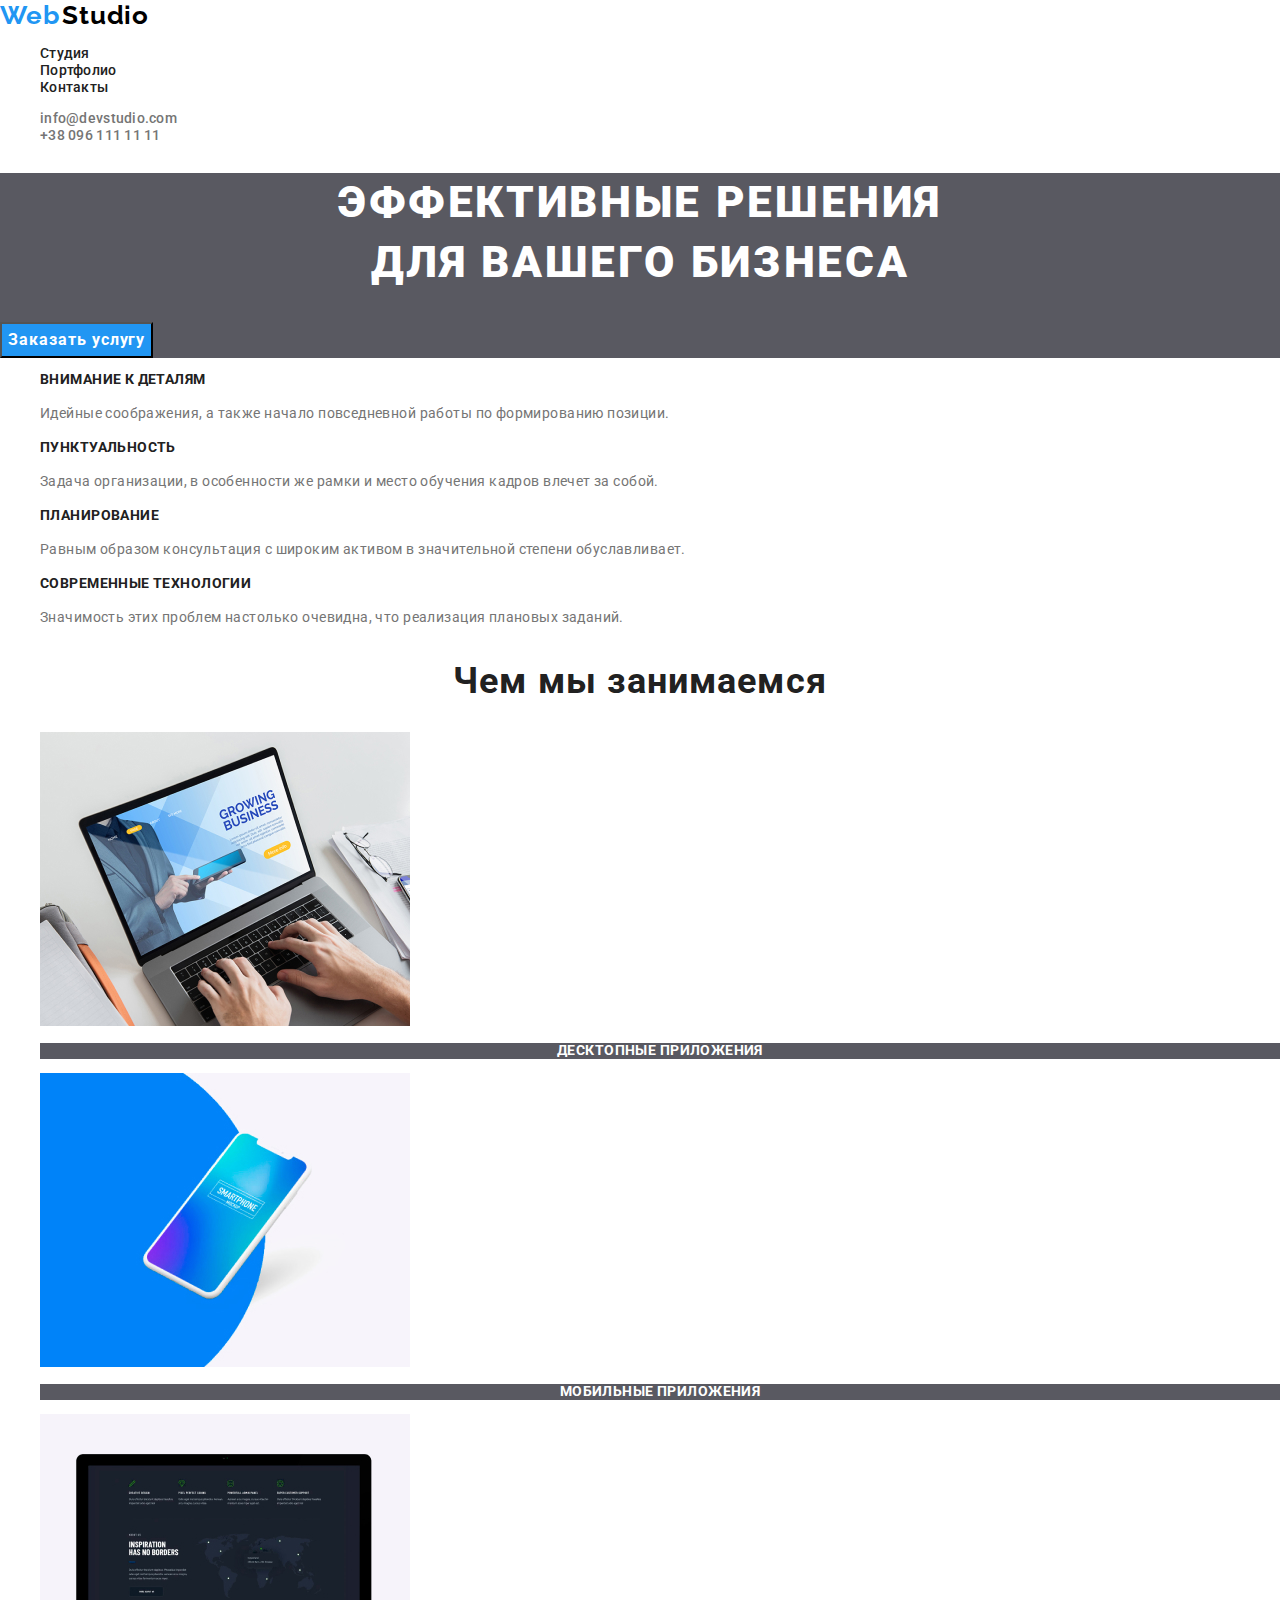
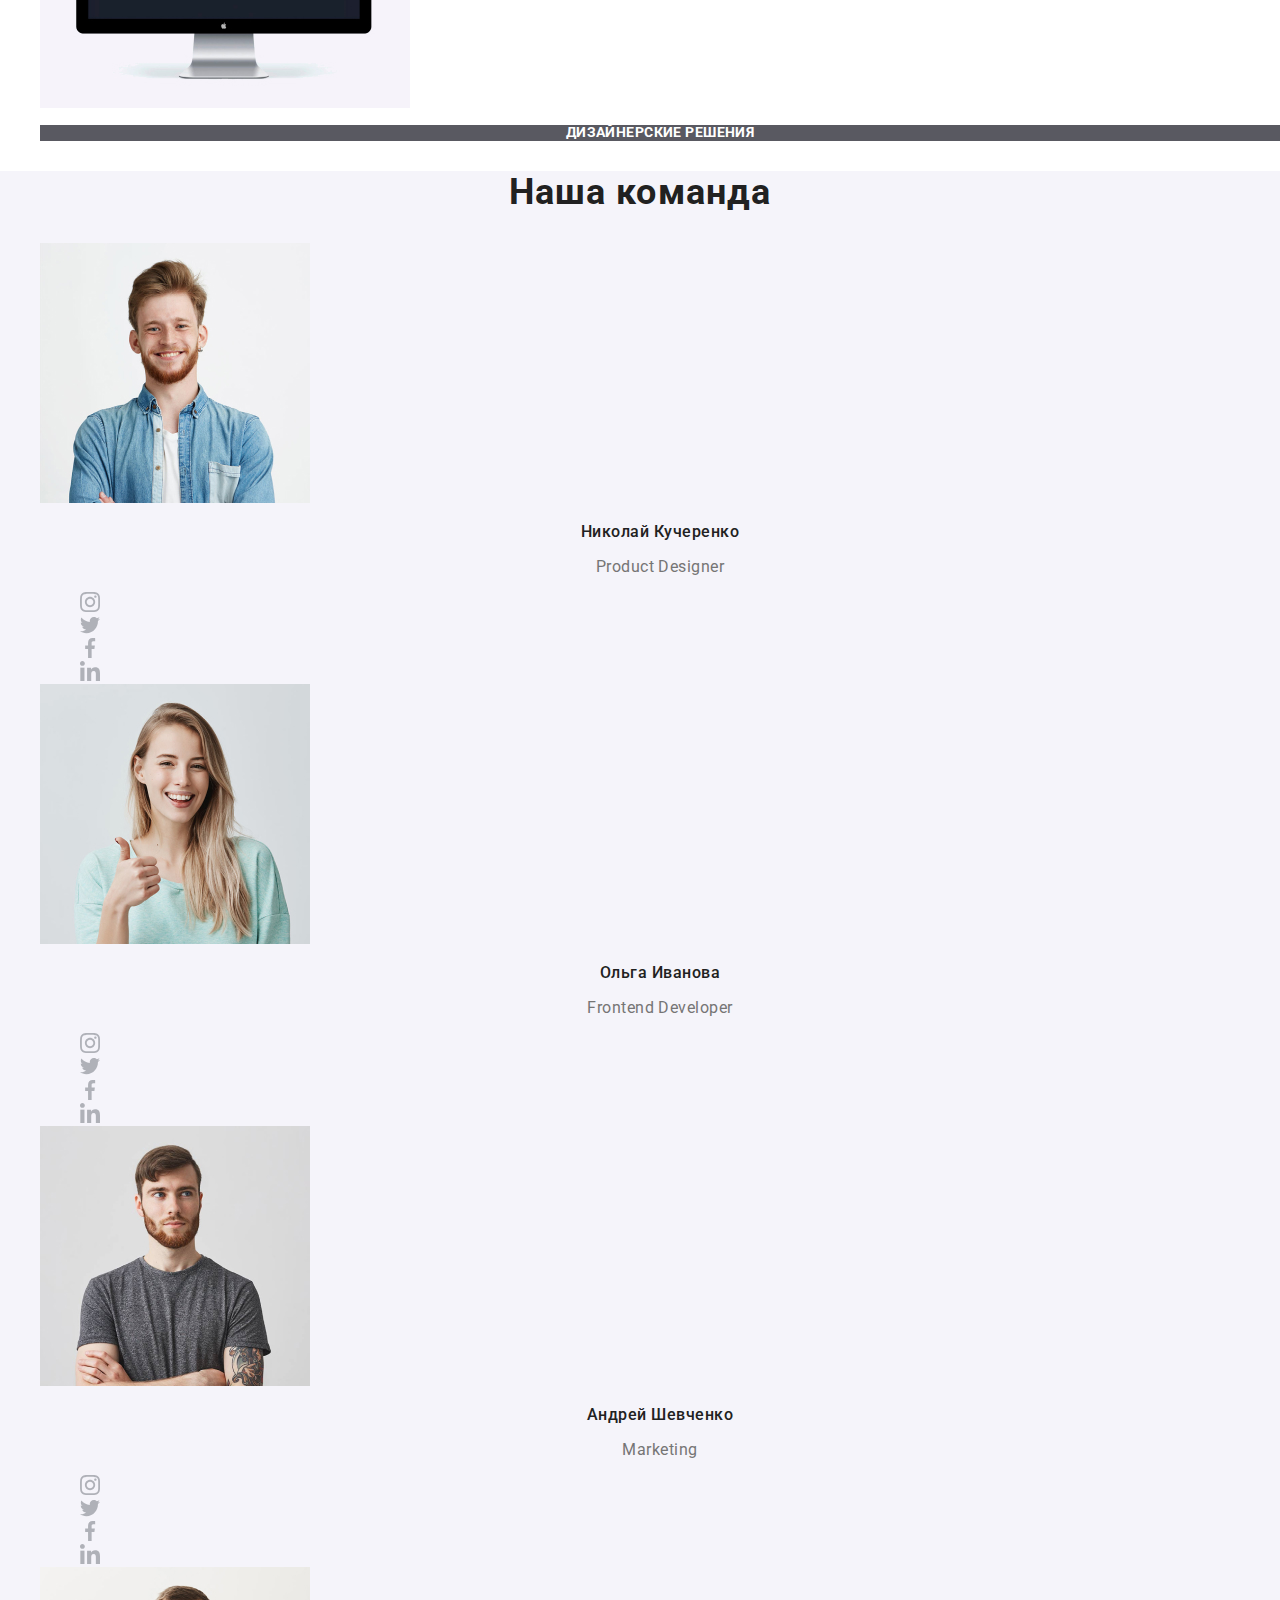
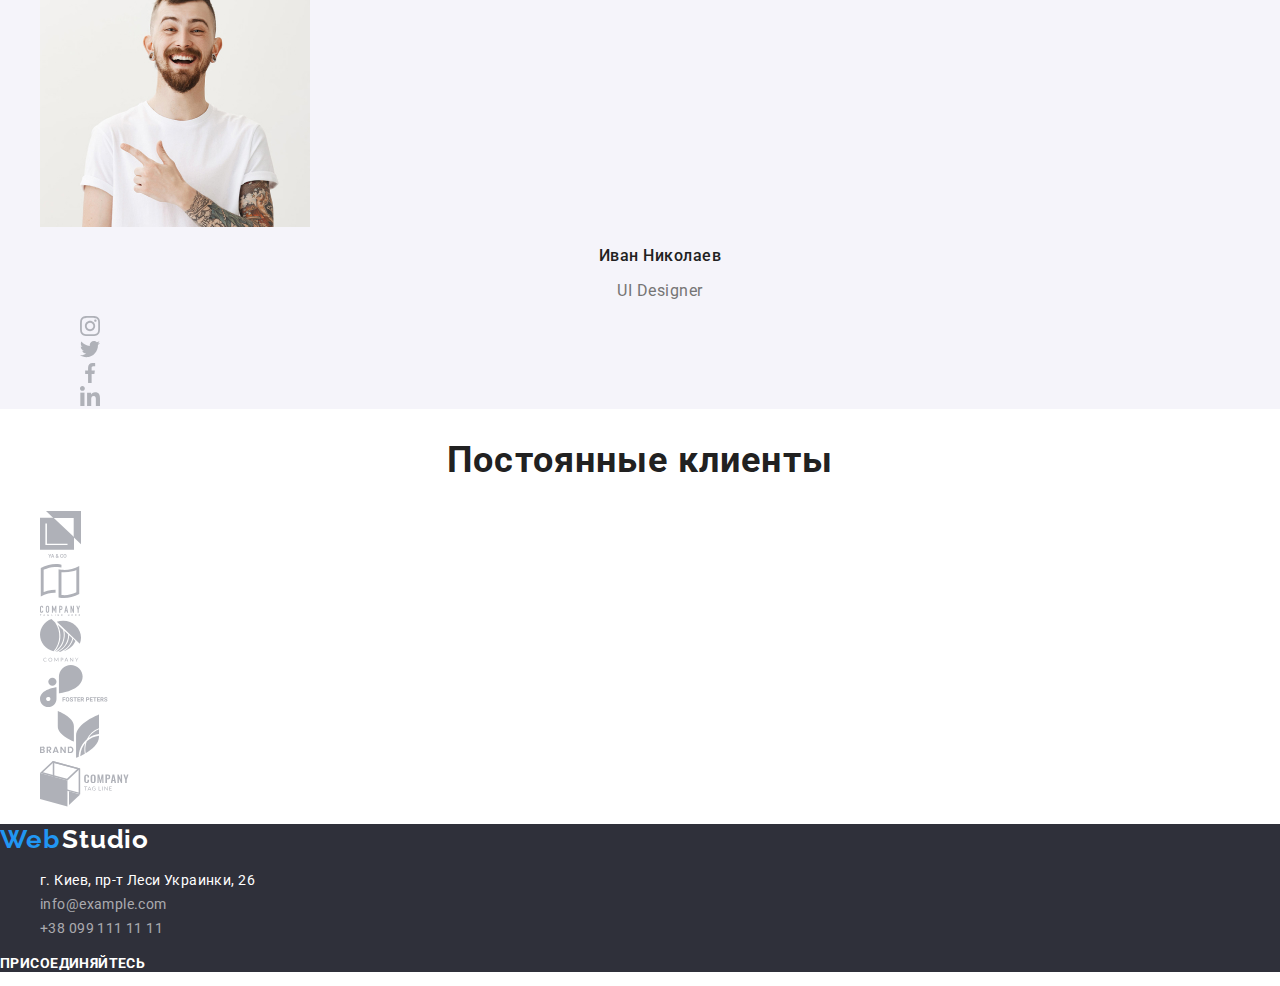
==== commit 60562b51: "Изменяет логотип" ====
--- a/index.html
+++ b/index.html
@@ -14,9 +14,9 @@
   <body>
     <header class="header">
       <nav class="header-nav">
-        <a class="logo" href="/"
-          ><img src="./images/logo.svg" alt="Логотип компании"
-        /></a>
+        <a class="logo link" href="/"
+          ><span class="web">Web</span> <span class="studio">Studio</span></a
+        >
 
         <ul class="nav-list list">
           <li class="nav-list-item">
@@ -348,9 +348,9 @@
     </main>
 
     <footer class="footer">
-      <a class="footer-logo" href=""
-        ><img src="./images/logo.svg" alt="Логотип компании"
-      /></a>
+      <a class="logo link" href="/"
+        ><span class="web">Web</span> <span class="studio">Studio</span></a
+      >
 
       <ul class="footer-list list">
         <li class="footer-list-item">
--- a/css/styles.css
+++ b/css/styles.css
@@ -10,6 +10,9 @@
   --background-secondary-color: #f5f4fa;
   --footer-secondary-text-color: rgba(255, 255, 255, 0.6);
   --footer-background-color: #2f303a;
+  --logo-main-color: #2196f3;
+  --logo-header-color: #000000;
+  --logo-footer-color: #ffffff;
 }
 
 body {
@@ -19,7 +22,27 @@
   background-color: var(--background-main-color);
 }
 
-/*  хэдэр */
+/*  logo */
+
+.header .web,
+.header .studio,
+.footer .web,
+.footer .studio {
+  font-family: var(--secondary-font);
+  font-weight: 700;
+  font-size: 26px;
+  line-height: 1.19;
+  letter-spacing: 0.03em;
+  color: var(--logo-main-color);
+}
+
+.header .studio {
+  color: var(--logo-header-color);
+}
+
+.footer .studio {
+  color: var(--logo-footer-color);
+}
 
 .link {
   text-decoration: none;
@@ -28,6 +51,8 @@
 .list {
   list-style: none;
 }
+
+/* Header */
 
 .nav-list-link,
 .contact-list-link {
@@ -208,3 +233,49 @@
 .slogan .social-list-link:focus {
   color: var(--accent-color);
 }
+
+/* Portfolio */
+
+.examples .button-filter {
+  font-weight: 500;
+  font-size: 16px;
+  line-height: 1.62;
+  text-align: center;
+  letter-spacing: 0.03em;
+  background-color: var(--background-secondary-color);
+  color: var(--main-title-color);
+}
+
+.button-filter:hover,
+.button-filter:focus {
+  color: var(--accent-color);
+}
+
+.examples-title {
+  font-weight: 700;
+  font-size: 18px;
+  line-height: 2;
+  letter-spacing: 0.06em;
+  color: var(--main-title-color);
+}
+
+.examples-list .examples-name {
+  font-weight: 400;
+  font-size: 16px;
+  line-height: 1.87;
+  letter-spacing: 0.03em;
+  color: var(--main-text-color);
+}
+
+.examples-list .examples-descr {
+  font-weight: 400;
+  font-size: 18px;
+  line-height: 1.56;
+  letter-spacing: 0.03em;
+  color: var(--secondary-text-color);
+}
+
+.examples-list-link:hover,
+.examples-list-link:focus {
+  color: rgba(33, 150, 243, 0.9);
+}
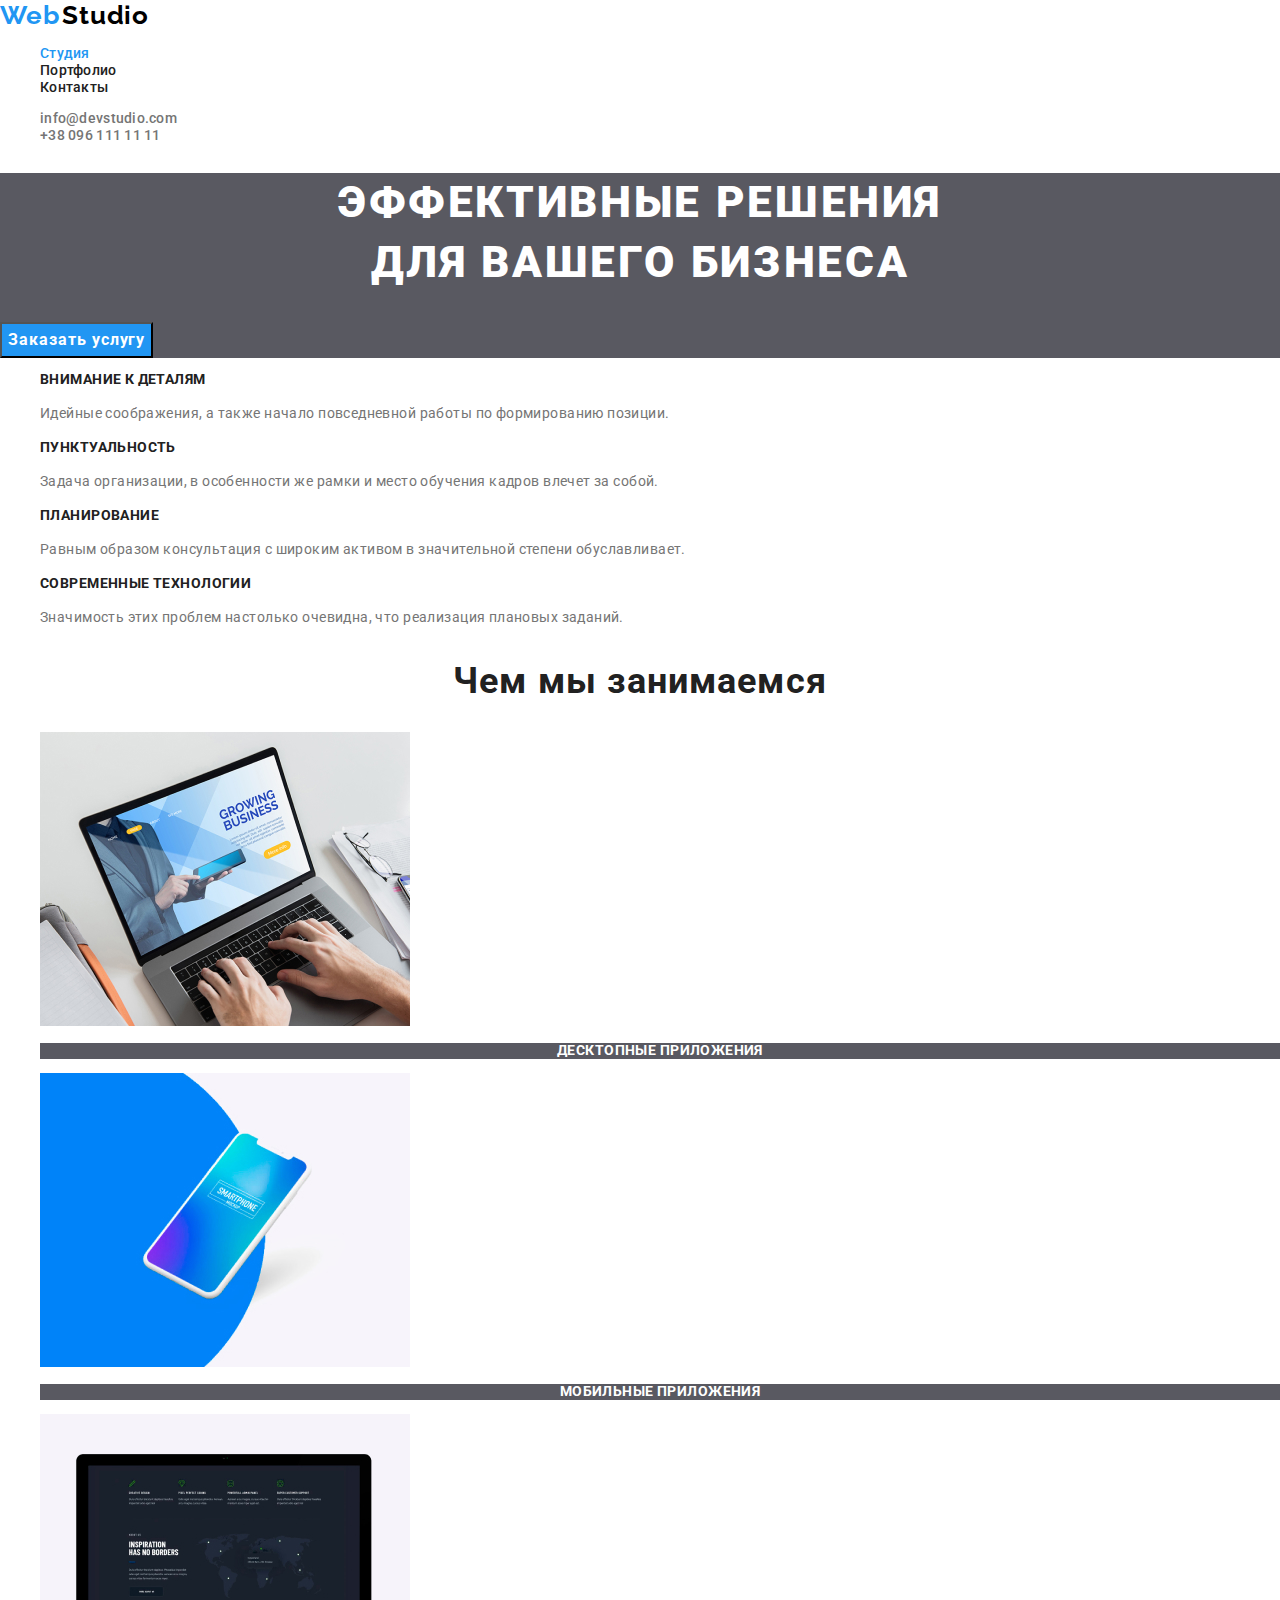
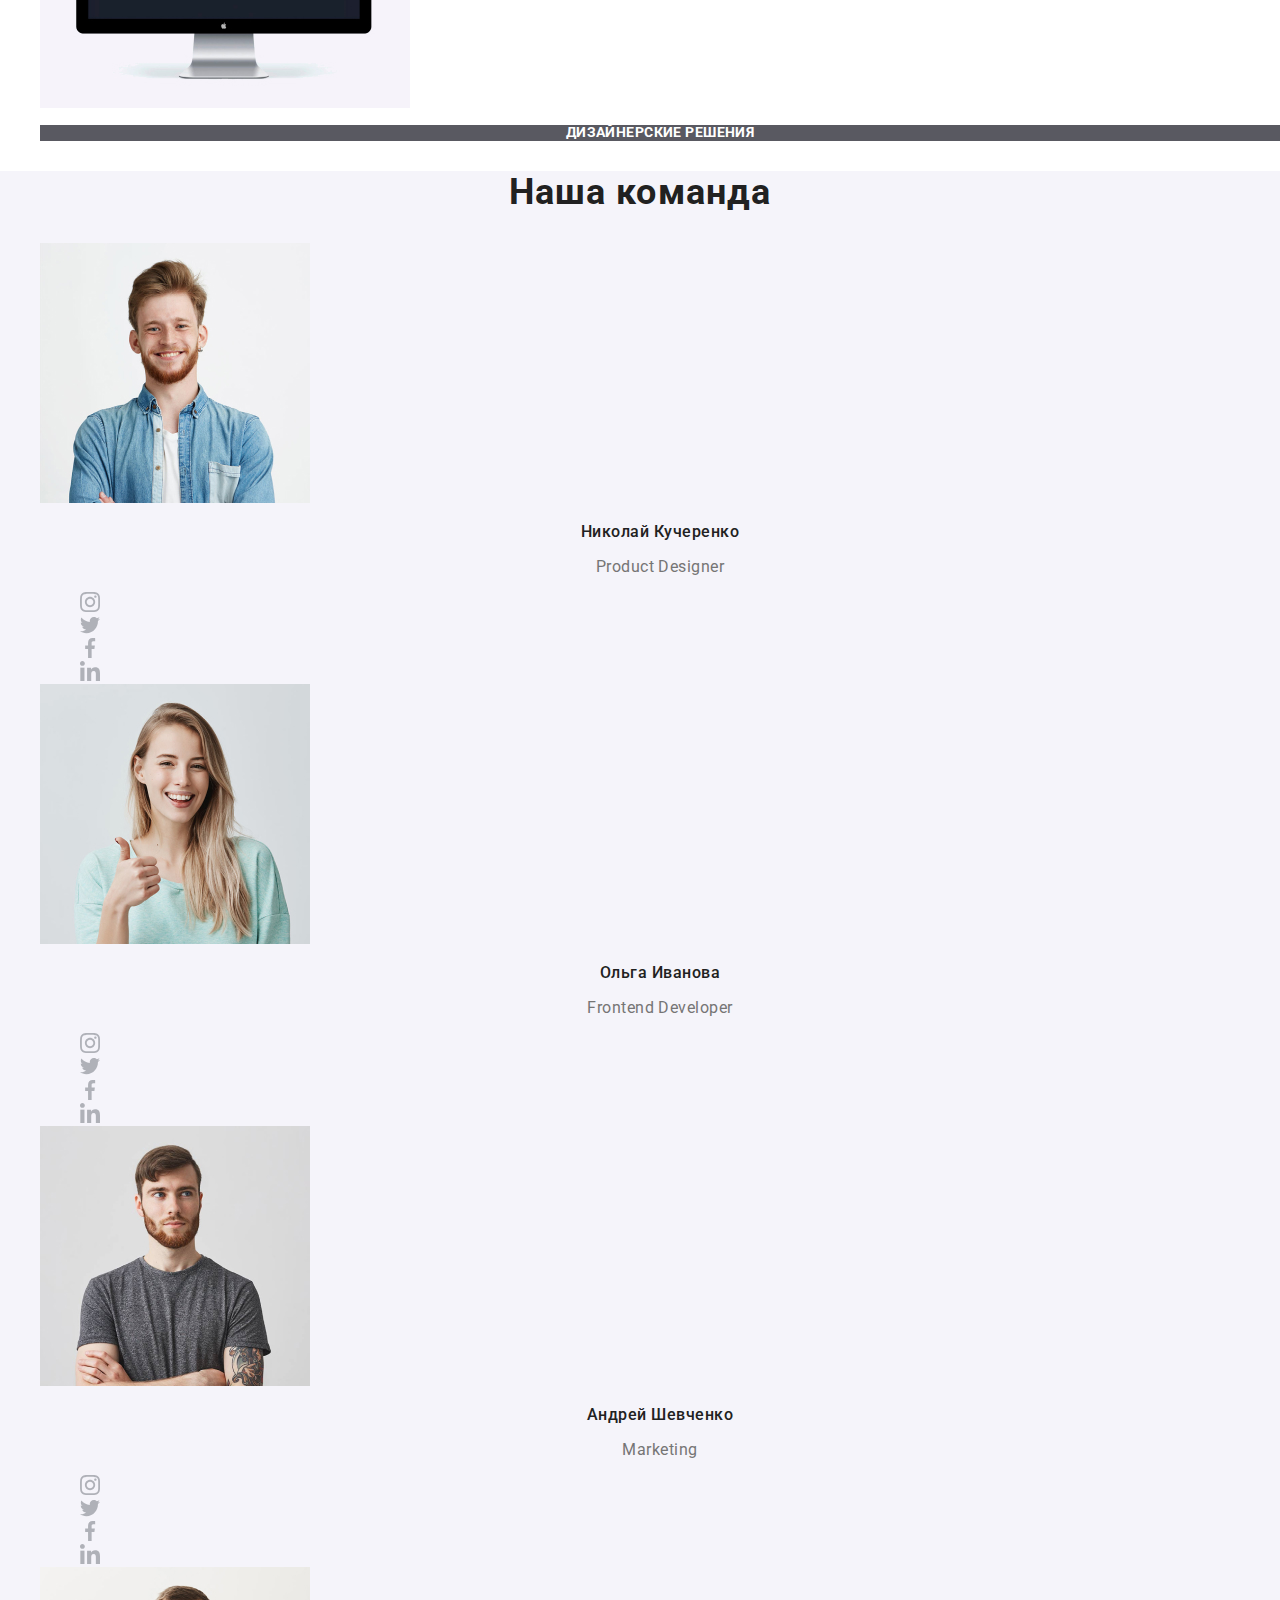
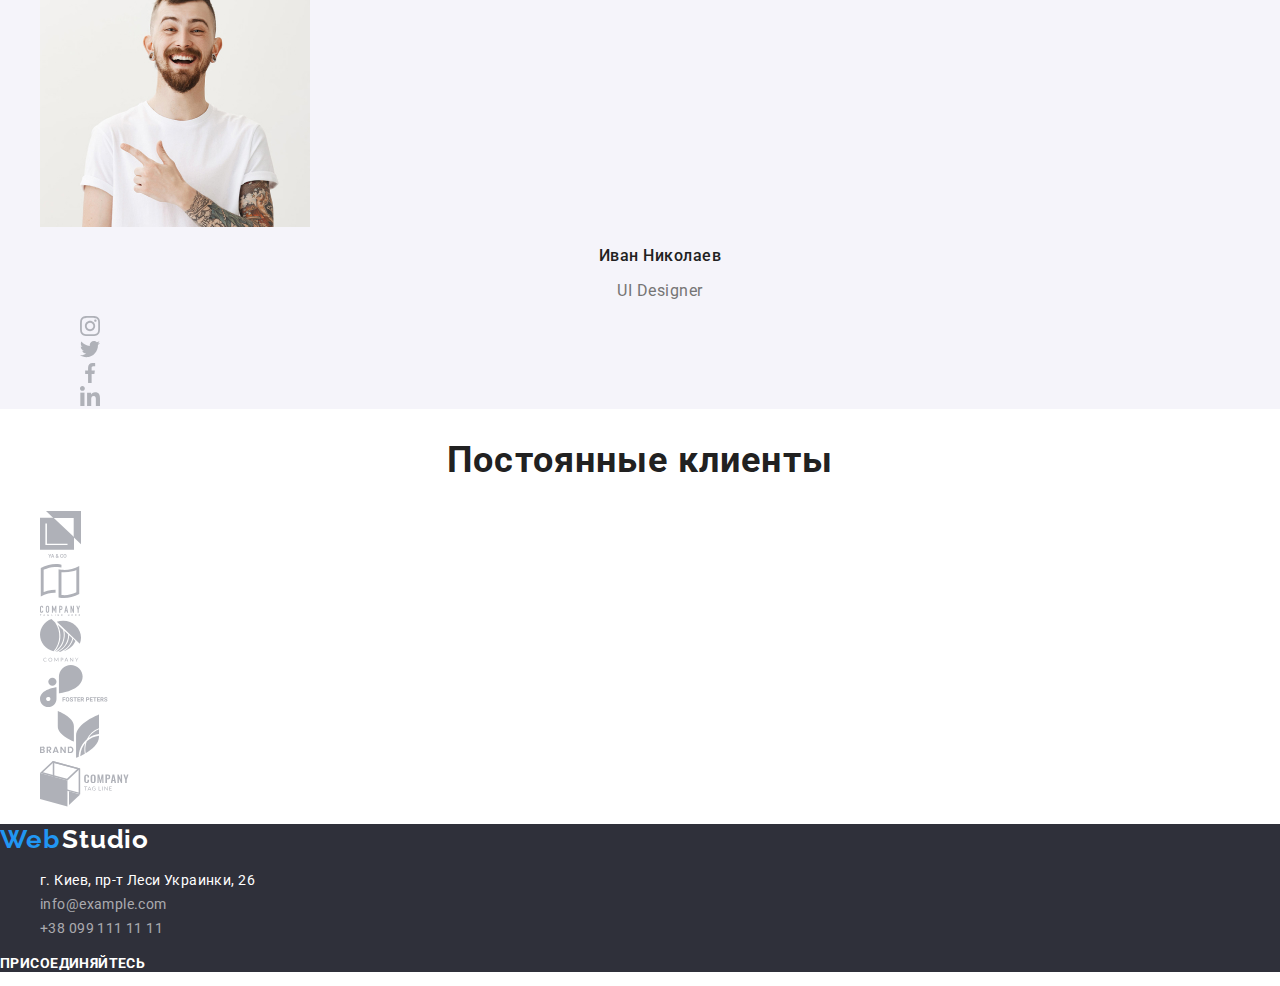
==== commit 170f7f02: "Добавляет стилизацию current" ====
--- a/index.html
+++ b/index.html
@@ -20,7 +20,7 @@
 
         <ul class="nav-list list">
           <li class="nav-list-item">
-            <a class="nav-list-link link" href="./index.html">Студия</a>
+            <a class="nav-list-link link current" href="./index.html">Студия</a>
           </li>
           <li class="nav-list-item">
             <a class="nav-list-link link" href="./portfolio.html">Портфолио</a>
--- a/css/styles.css
+++ b/css/styles.css
@@ -65,6 +65,7 @@
 
 .nav-list-link:hover,
 .nav-list-link:focus,
+.nav-list-link.current,
 .contact-list-link:hover,
 .contact-list-link:focus {
   color: var(--accent-color);
